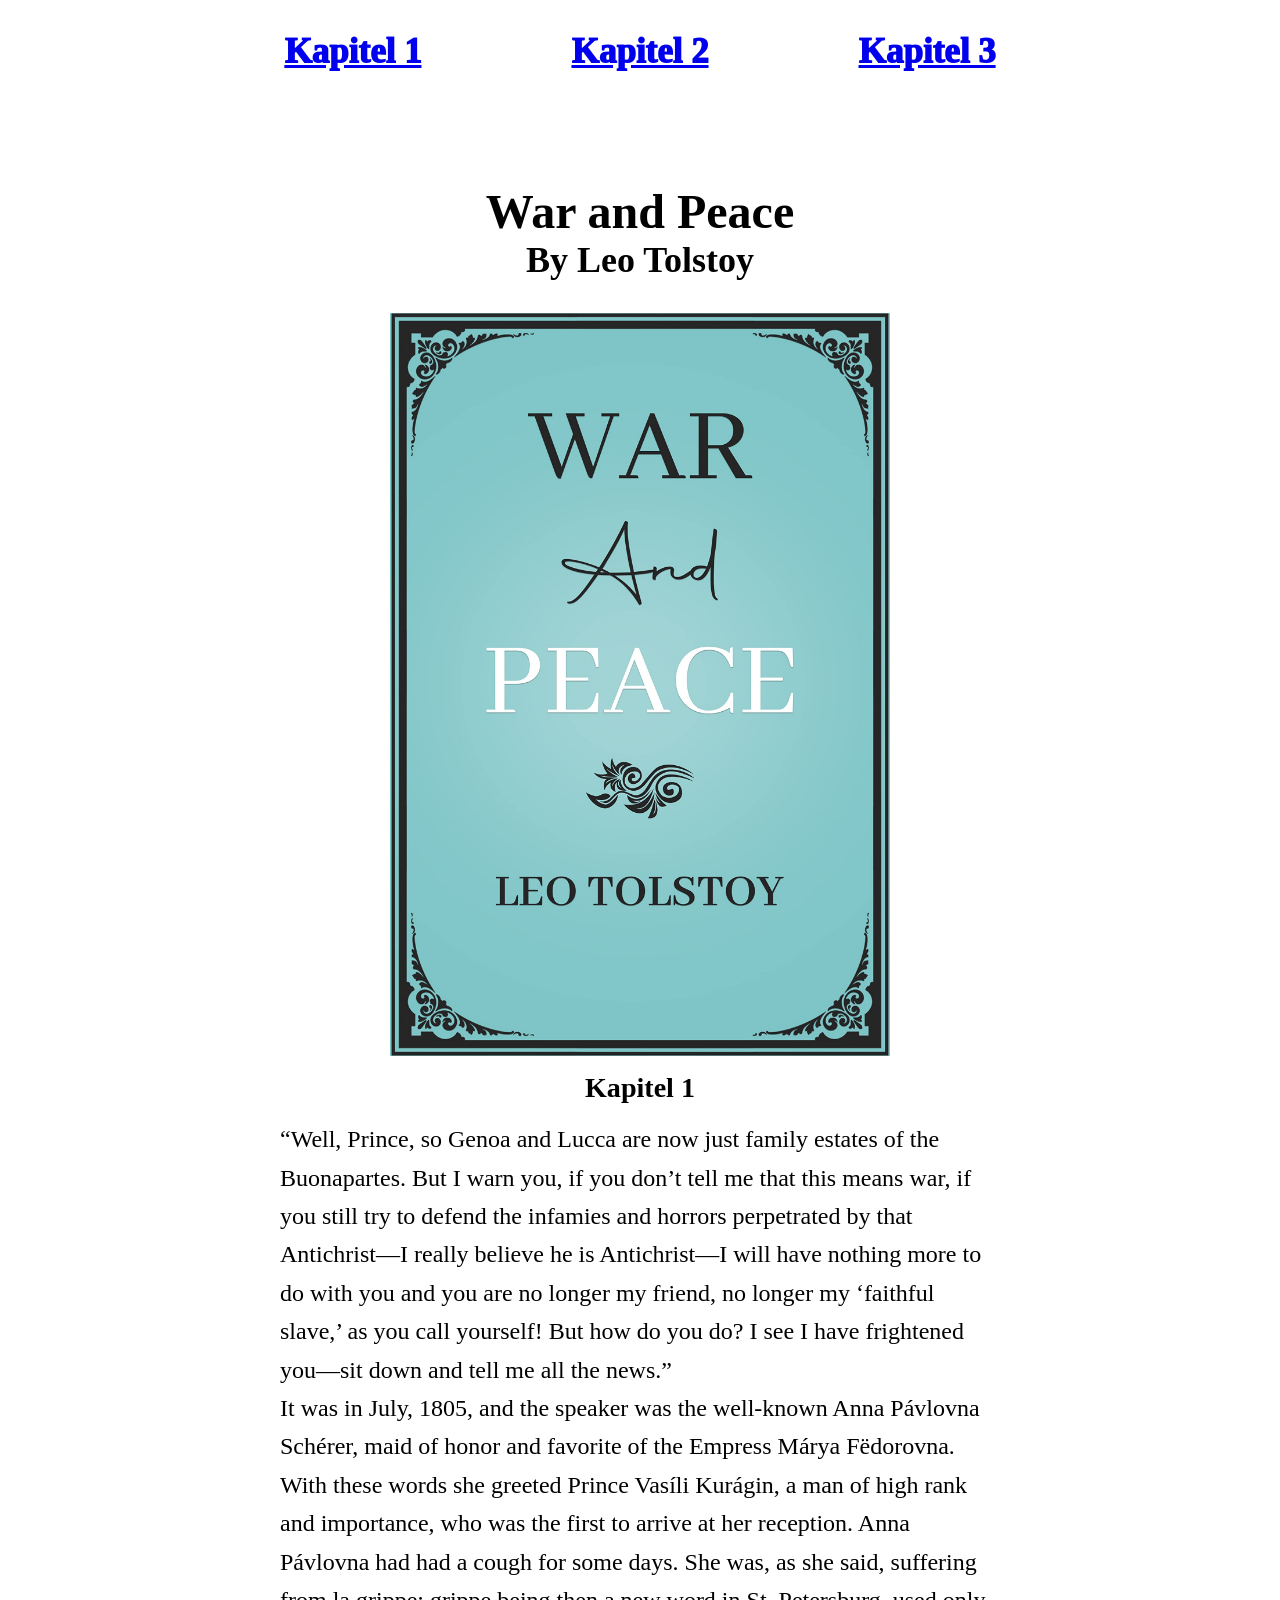
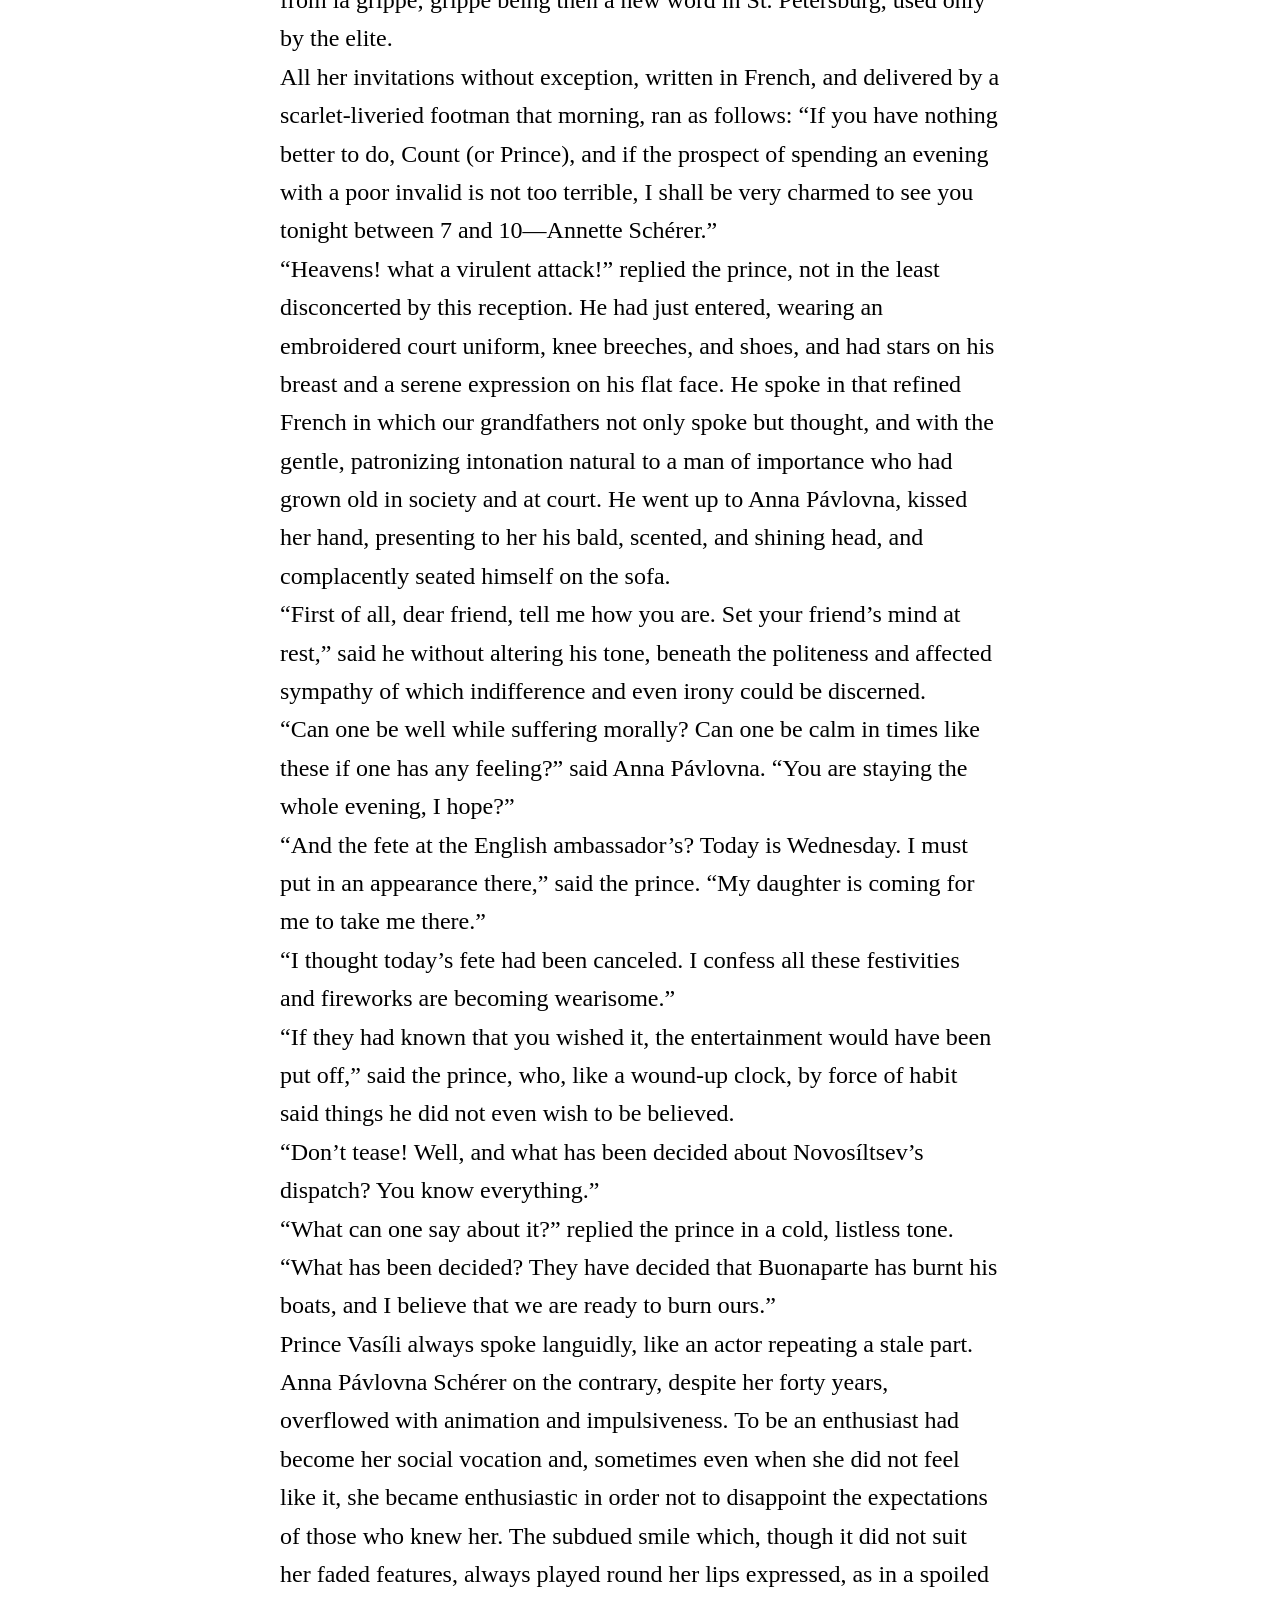
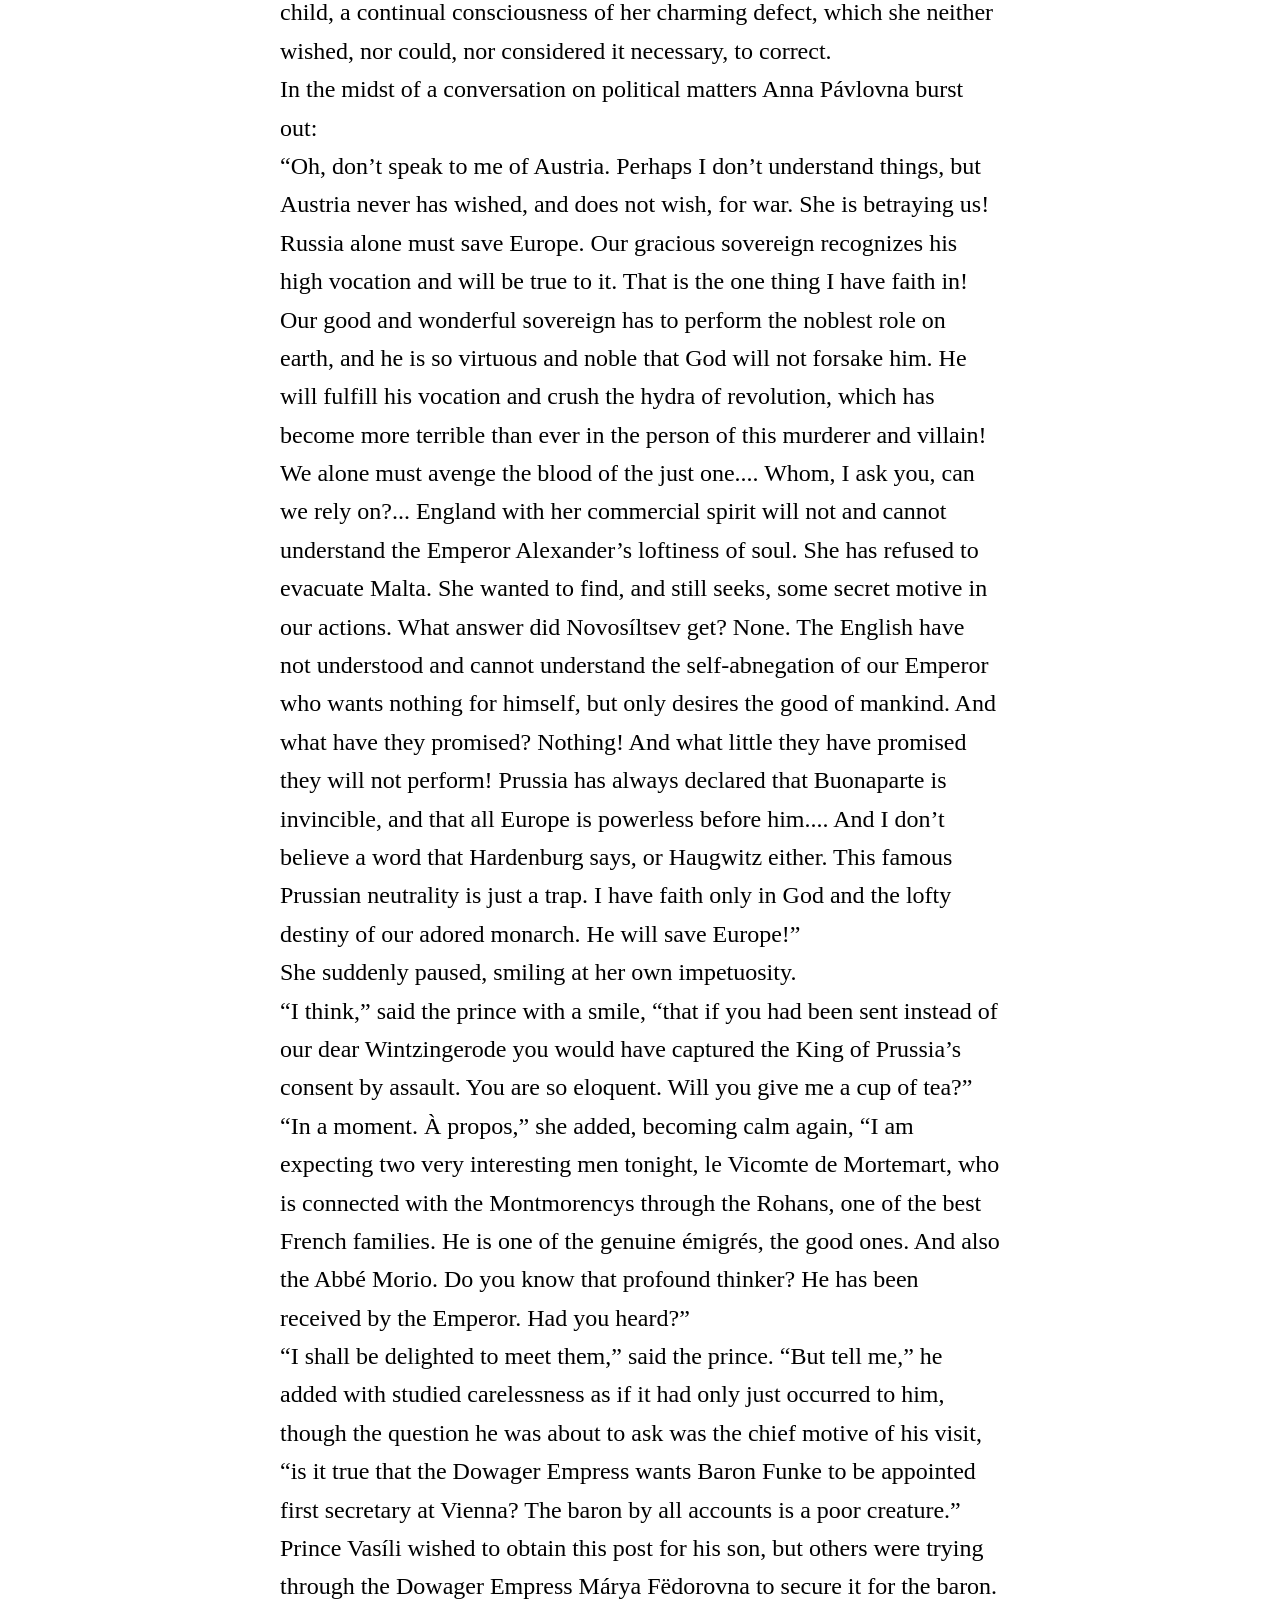
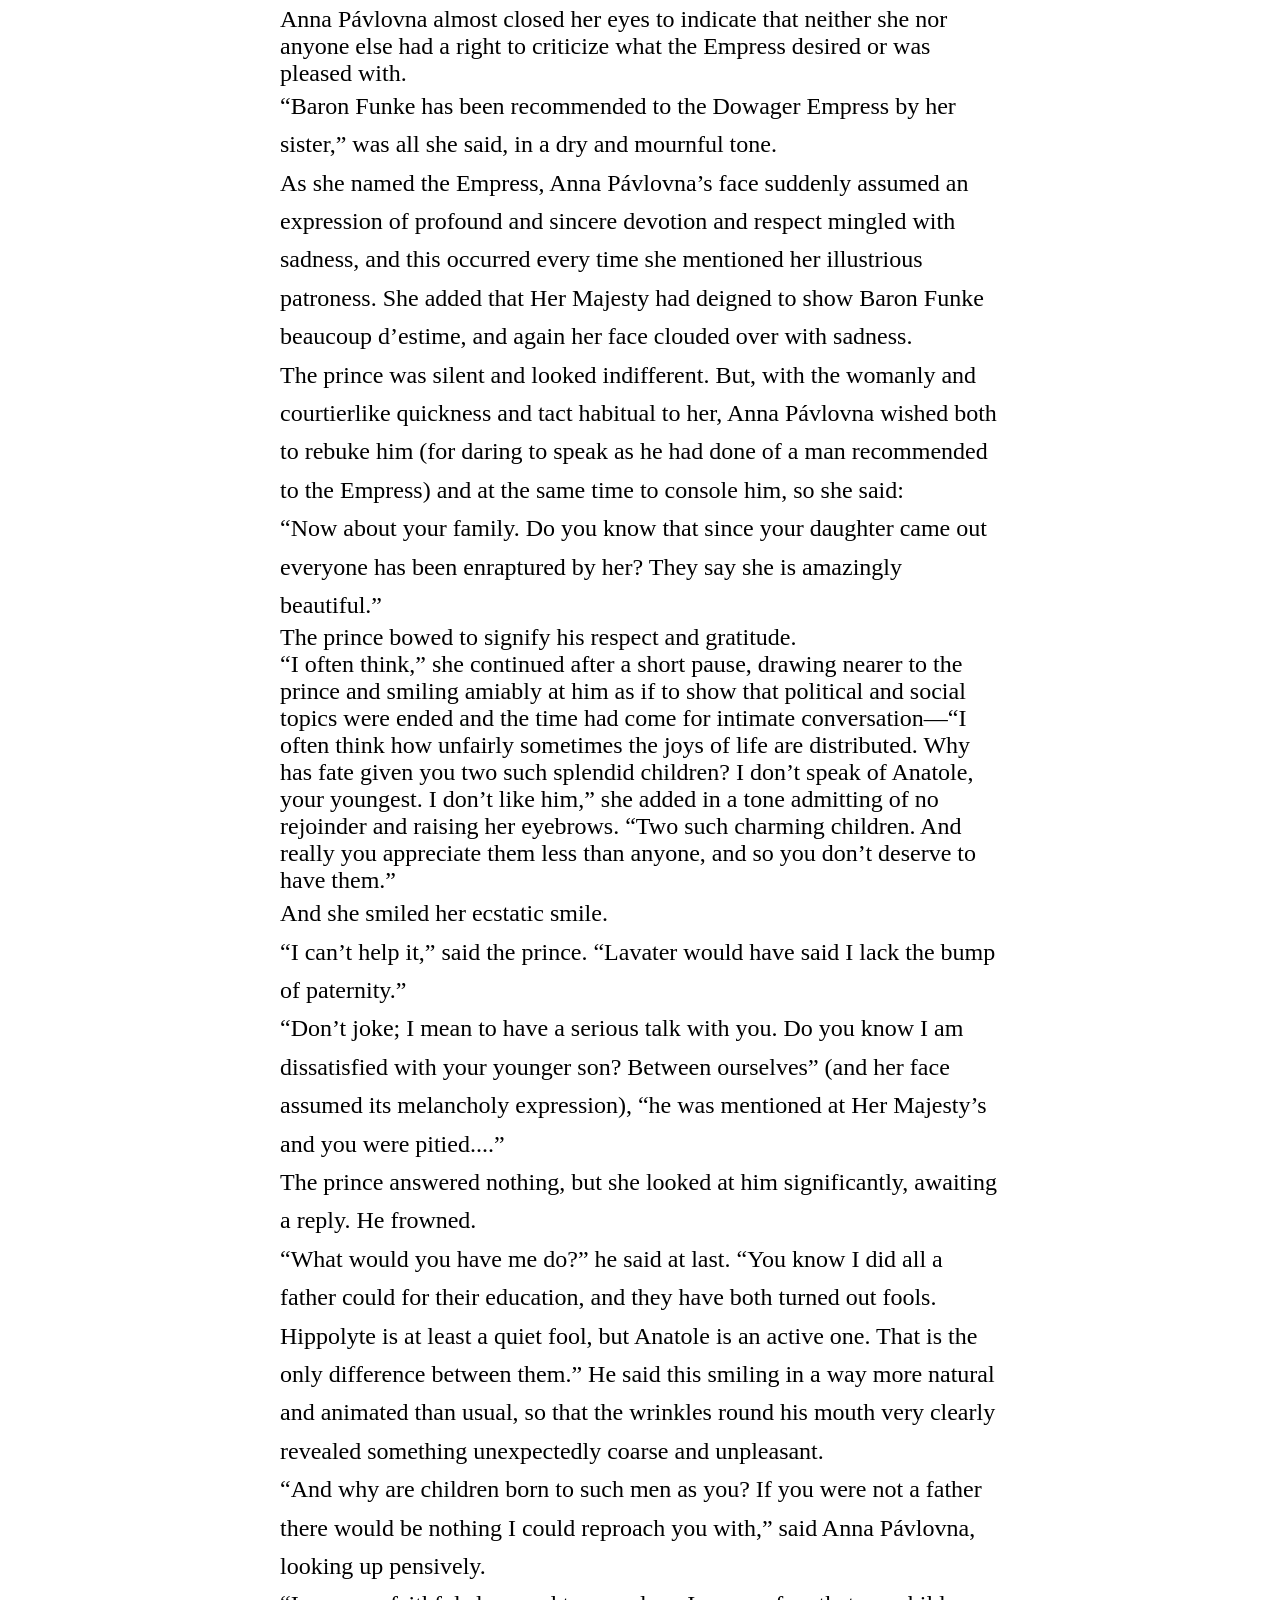
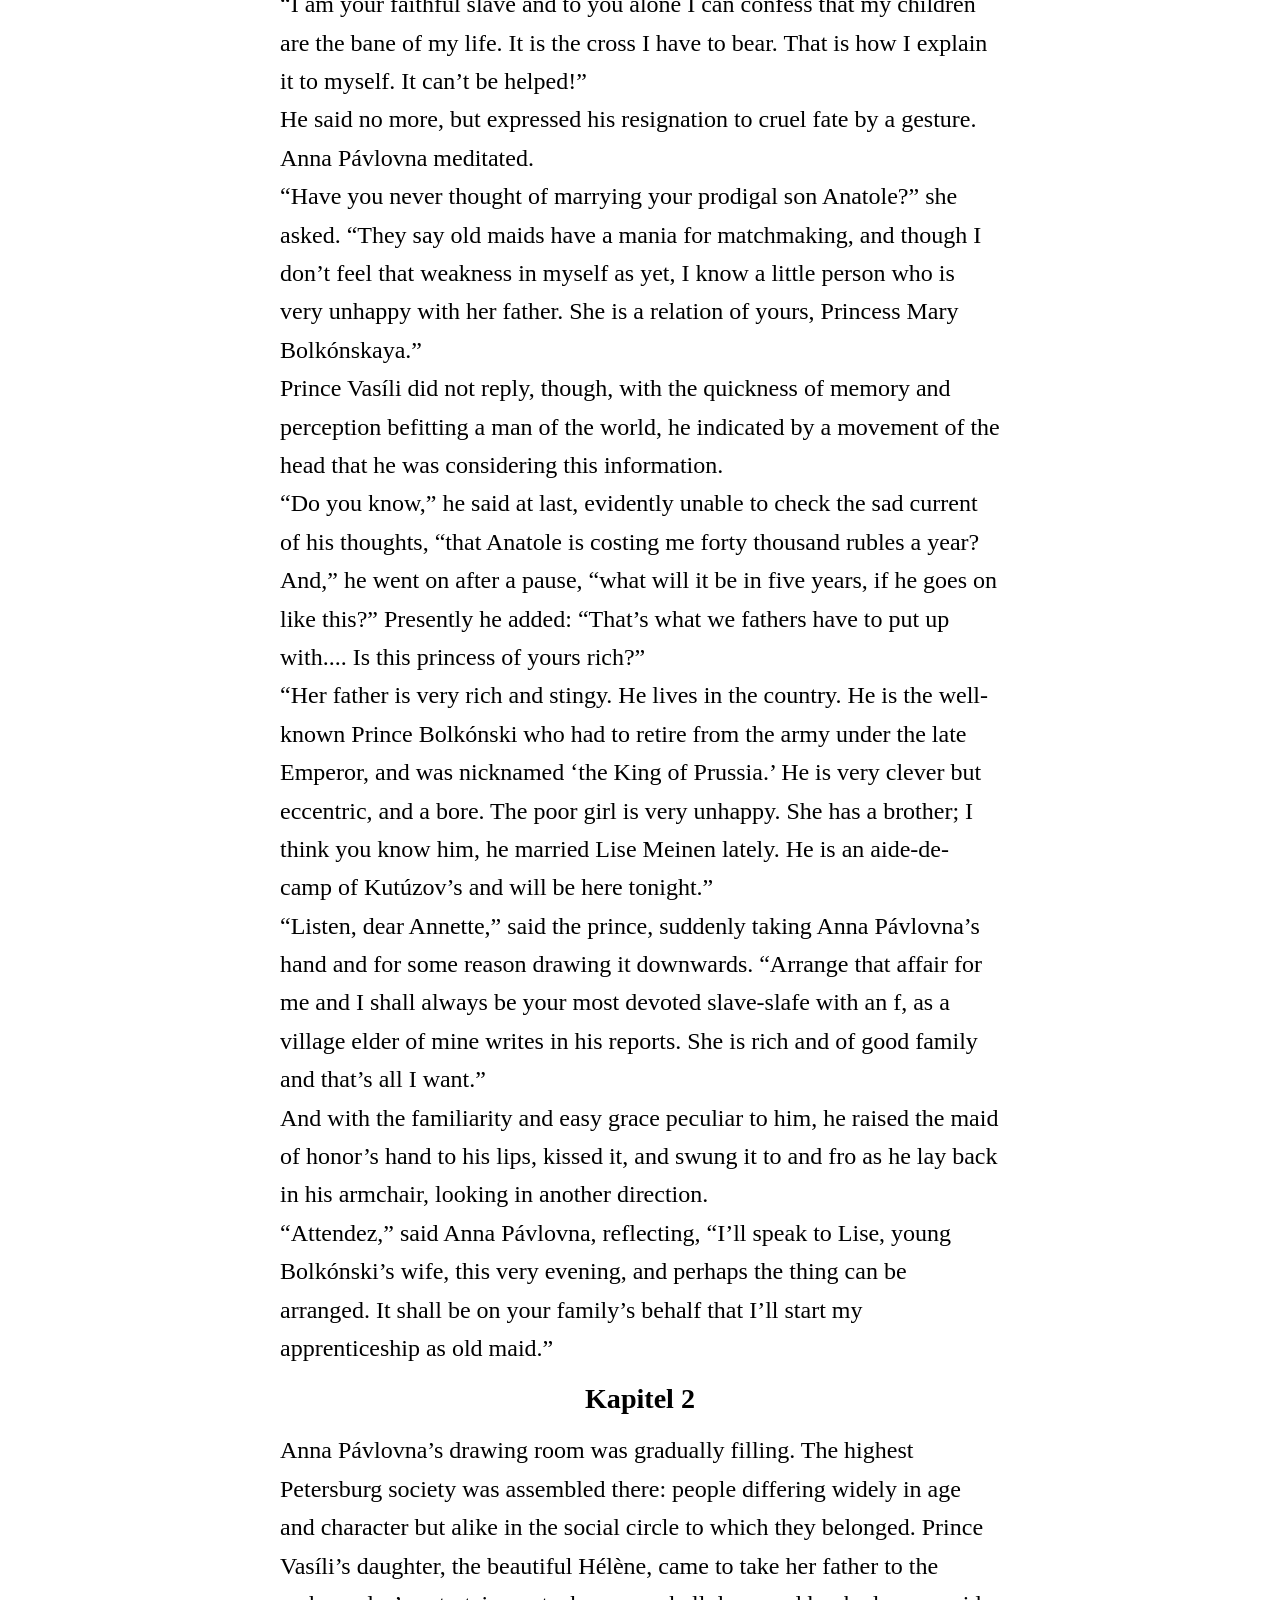
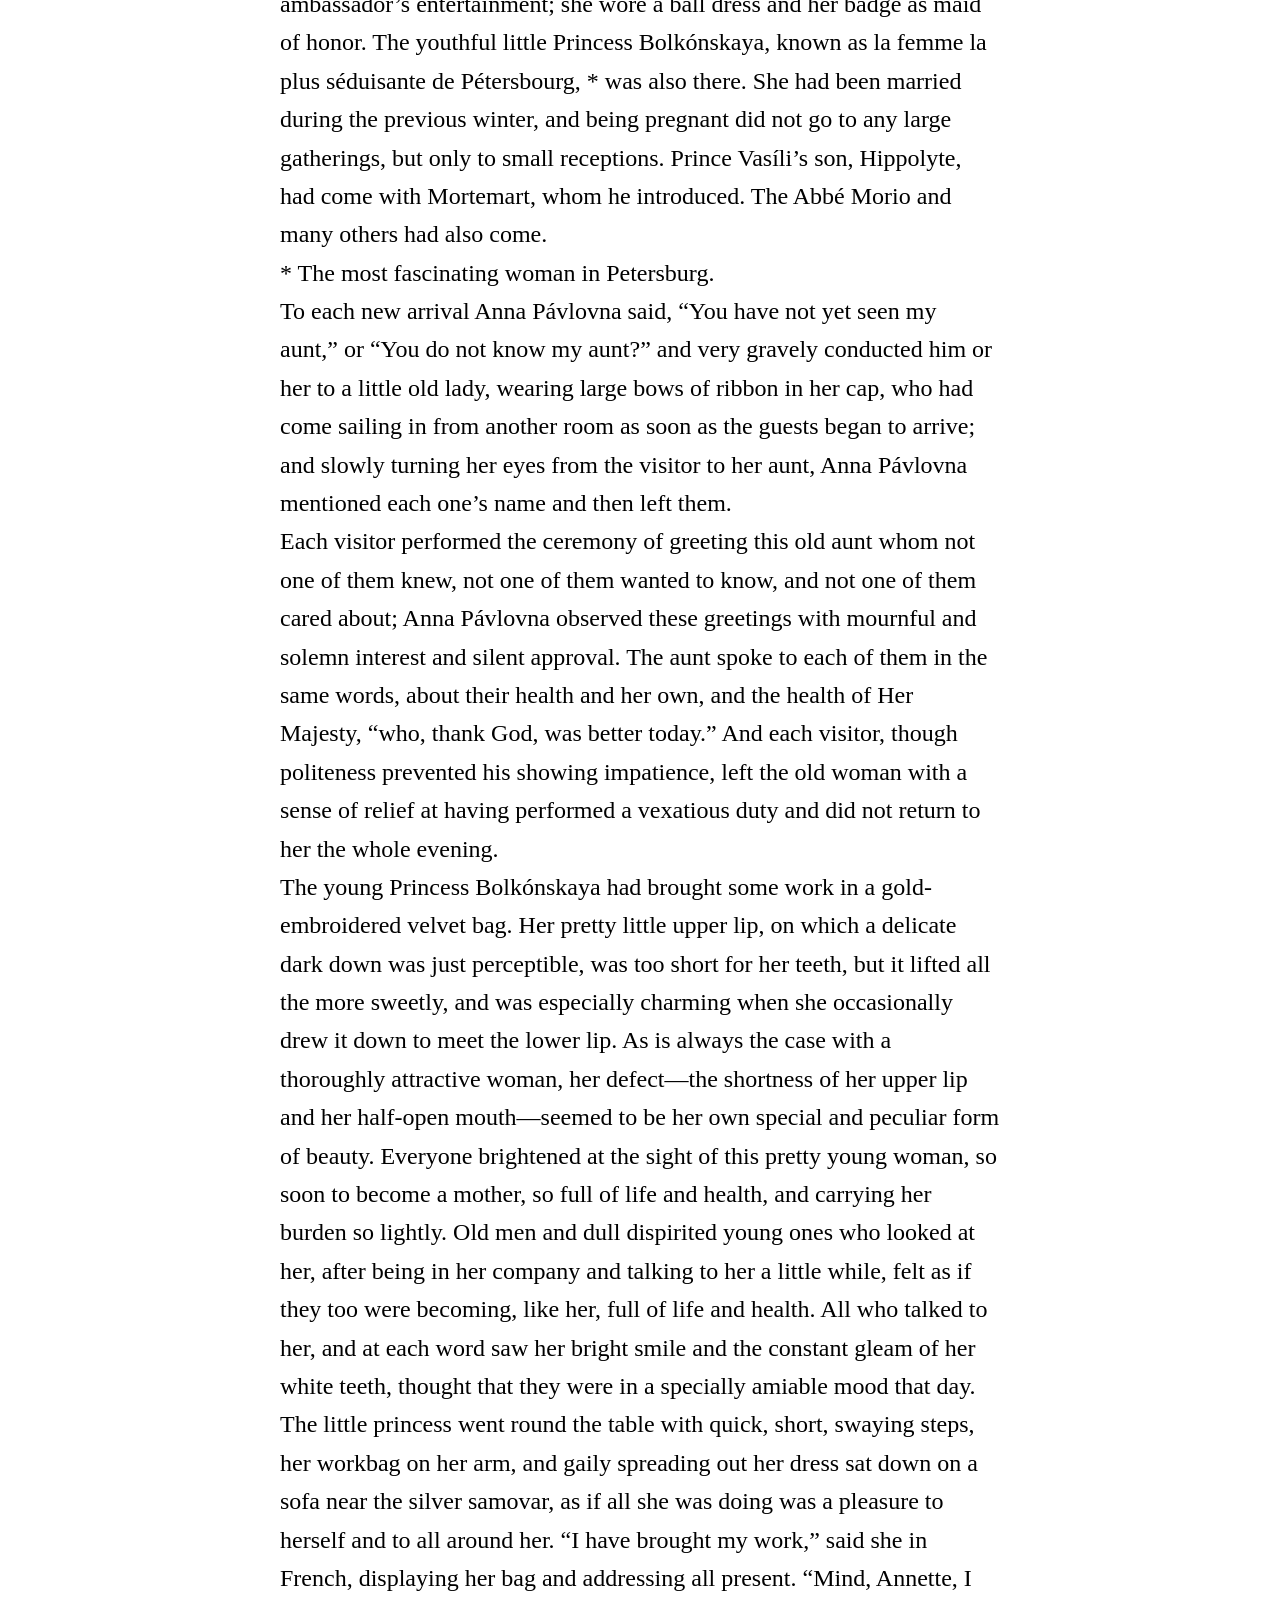
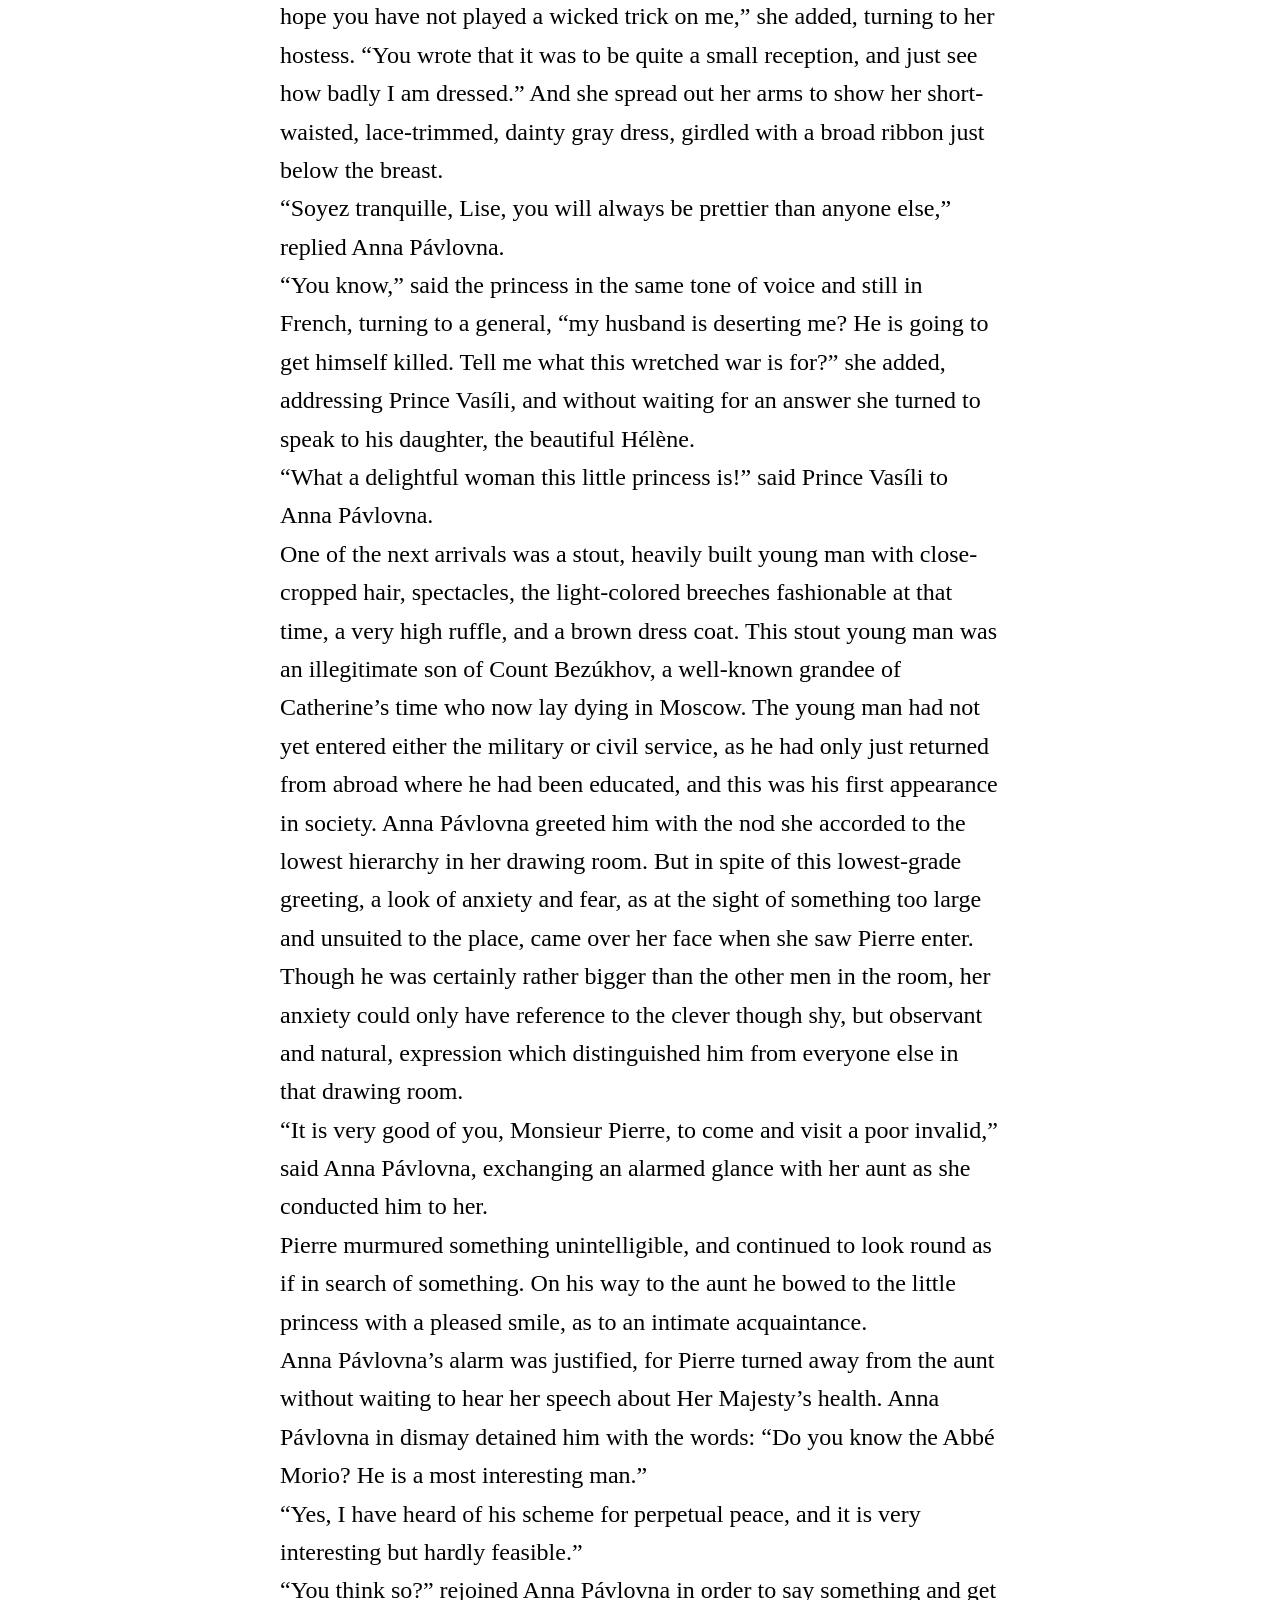
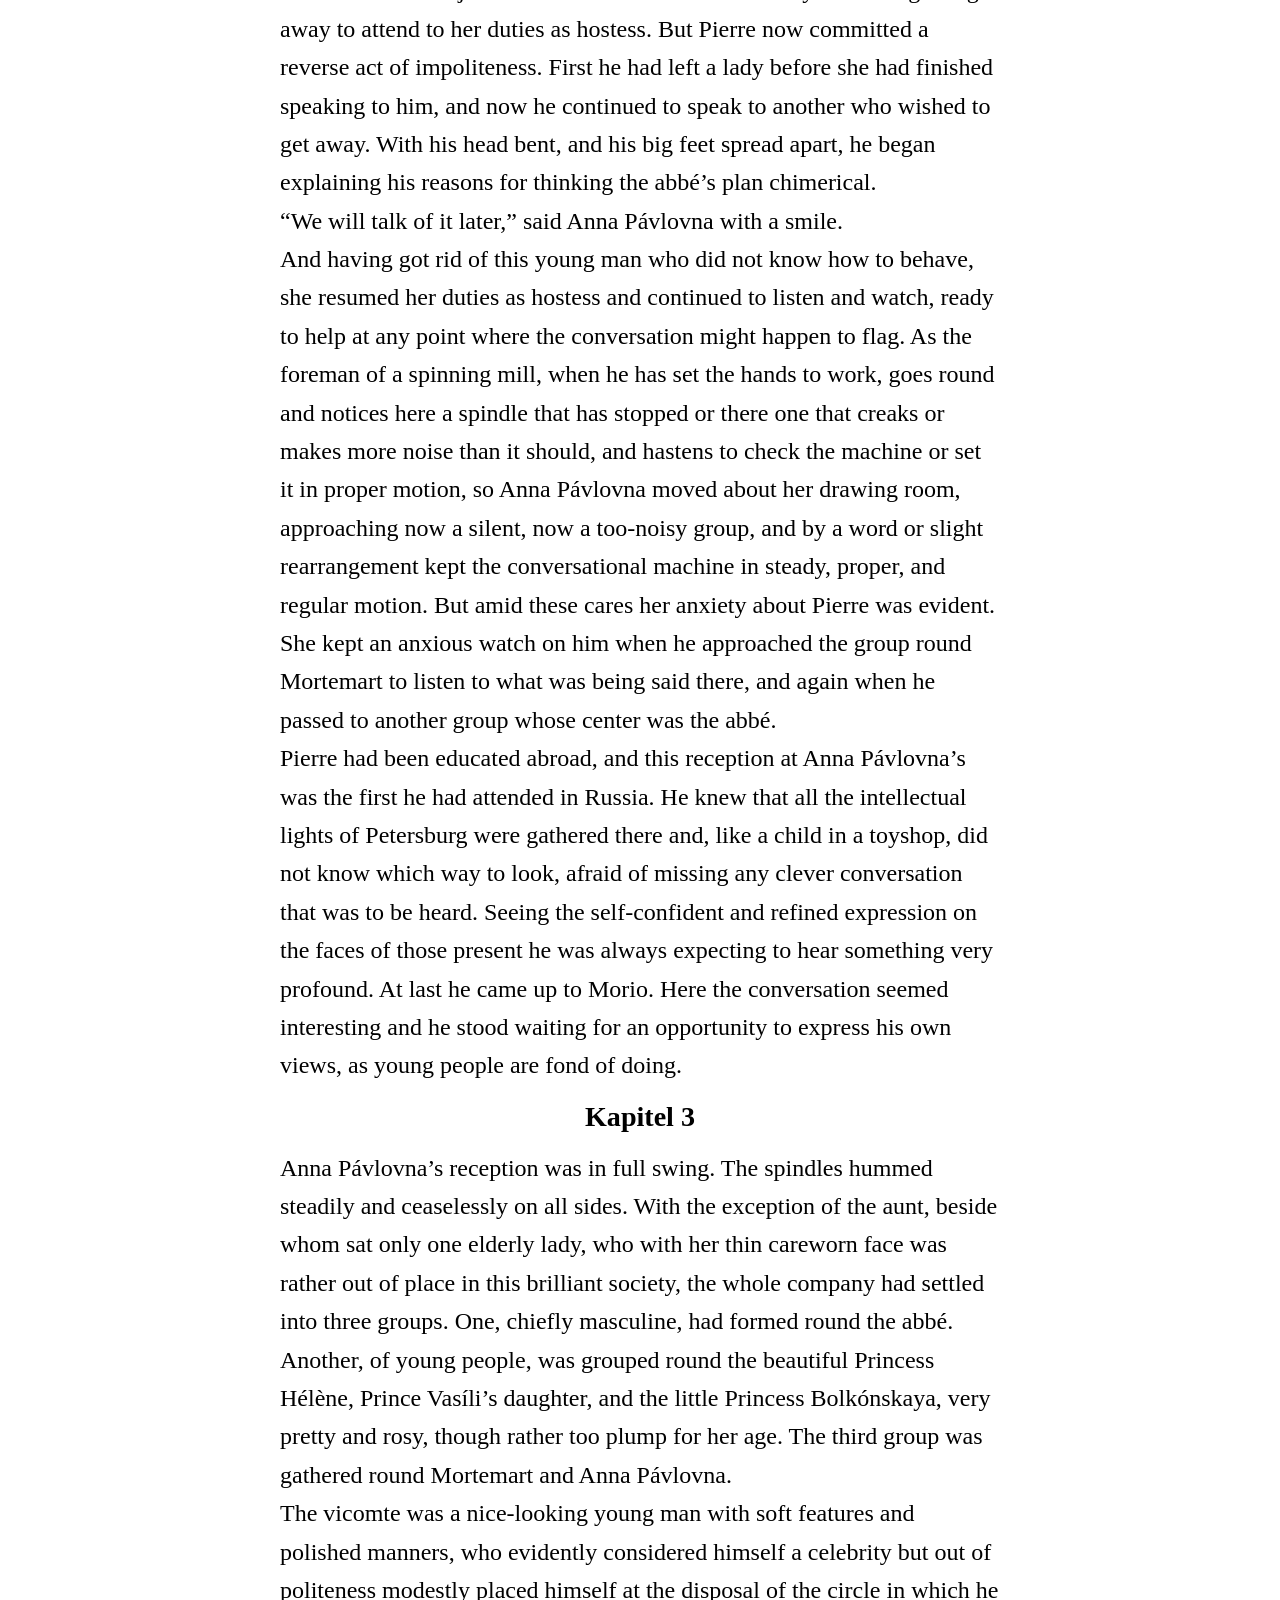
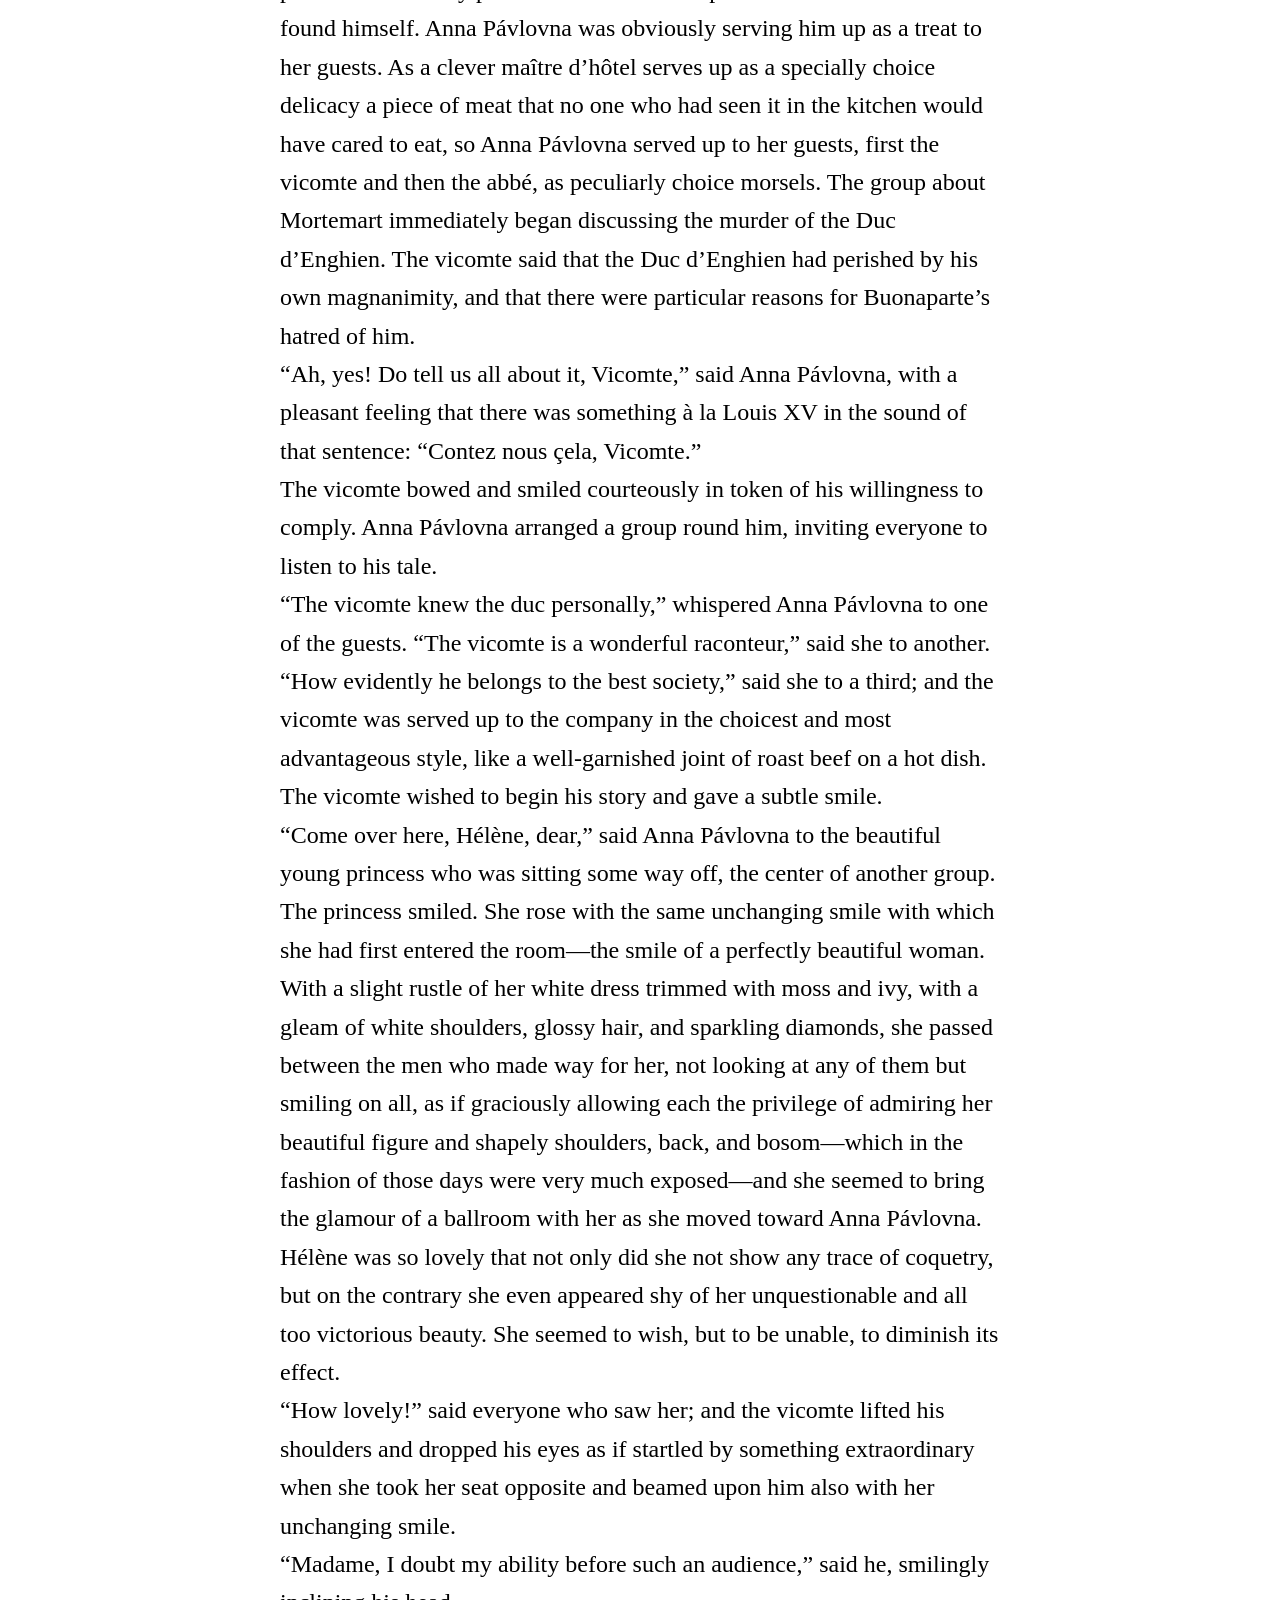
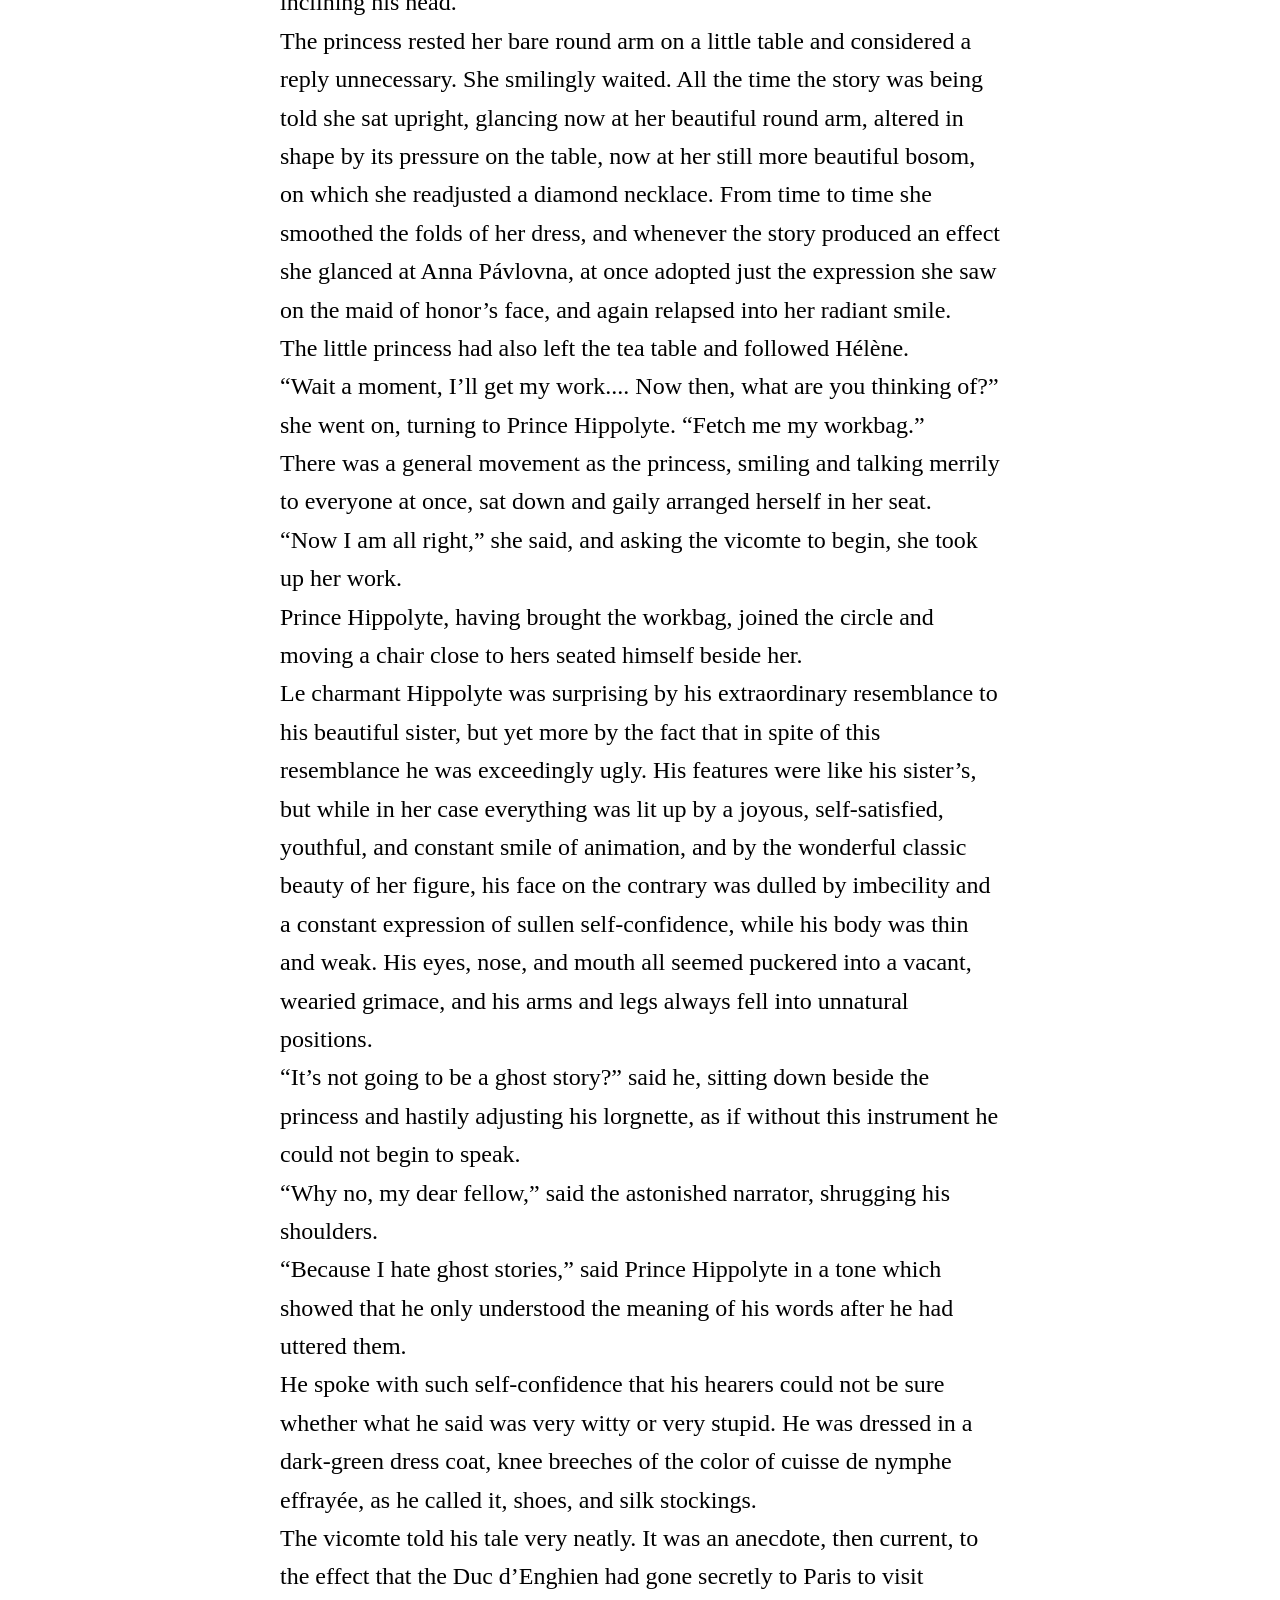
==== index.html @ 8fd57a7e "Gutenbergsiten" ====
<!DOCTYPE html>
<html lang="en">
<head>
    <meta charset="UTF-8">
    <meta name="viewport" content="width=device-width, initial-scale=1.0">
    <title>Document</title>
    <link rel="stylesheet" href="Gutenberg.css">
</head>
<body>
    <header>
        
            <ul>
                <li><a href="#kapitel1">Kapitel 1</a></li>
                <li><a href="#kapitel2">Kapitel 2</a></li>
                <li><a href="#kapitel3">Kapitel 3</a></li>
            </ul>
        
    </header>
    
    
    
    <main>
        <h1 id="top">War and Peace</h1>
        <h2>By Leo Tolstoy</h2>
        <img src="War_and_Peace.jpg" alt="book cover War and Peace" width="500">

        <h3 id="kapitel1">Kapitel 1</h3>
<p>
“Well, Prince, so Genoa and Lucca are now just family estates of the Buonapartes. But I warn you, if you don’t tell me that this means war, if you still try to defend the infamies and horrors perpetrated by that Antichrist—I really believe he is Antichrist—I will have nothing more to do with you and you are no longer my friend, no longer my ‘faithful slave,’ as you call yourself! But how do you do? I see I have frightened you—sit down and tell me all the news.”
</p>
<p>
It was in July, 1805, and the speaker was the well-known Anna Pávlovna Schérer, maid of honor and favorite of the Empress Márya Fëdorovna. With these words she greeted Prince Vasíli Kurágin, a man of high rank and importance, who was the first to arrive at her reception. Anna Pávlovna had had a cough for some days. She was, as she said, suffering from la grippe; grippe being then a new word in St. Petersburg, used only by the elite.
</p>
<p>
All her invitations without exception, written in French, and delivered by a scarlet-liveried footman that morning, ran as follows:

“If you have nothing better to do, Count (or Prince), and if the prospect of spending an evening with a poor invalid is not too terrible, I shall be very charmed to see you tonight between 7 and 10—Annette Schérer.”
</p>
<p>
“Heavens! what a virulent attack!” replied the prince, not in the least disconcerted by this reception. He had just entered, wearing an embroidered court uniform, knee breeches, and shoes, and had stars on his breast and a serene expression on his flat face. He spoke in that refined French in which our grandfathers not only spoke but thought, and with the gentle, patronizing intonation natural to a man of importance who had grown old in society and at court. He went up to Anna Pávlovna, kissed her hand, presenting to her his bald, scented, and shining head, and complacently seated himself on the sofa.
</p>
<p>
“First of all, dear friend, tell me how you are. Set your friend’s mind at rest,” said he without altering his tone, beneath the politeness and affected sympathy of which indifference and even irony could be discerned.
</p>
<p>
“Can one be well while suffering morally? Can one be calm in times like these if one has any feeling?” said Anna Pávlovna. “You are staying the whole evening, I hope?”
</p>
<p>
“And the fete at the English ambassador’s? Today is Wednesday. I must put in an appearance there,” said the prince. “My daughter is coming for me to take me there.”
</p>
<p>
“I thought today’s fete had been canceled. I confess all these festivities and fireworks are becoming wearisome.”
</p>
<p>
“If they had known that you wished it, the entertainment would have been put off,” said the prince, who, like a wound-up clock, by force of habit said things he did not even wish to be believed.
</p>
<p>
“Don’t tease! Well, and what has been decided about Novosíltsev’s dispatch? You know everything.”
</p>
<p>
“What can one say about it?” replied the prince in a cold, listless tone. “What has been decided? They have decided that Buonaparte has burnt his boats, and I believe that we are ready to burn ours.”
</p>
<p>
Prince Vasíli always spoke languidly, like an actor repeating a stale part. Anna Pávlovna Schérer on the contrary, despite her forty years, overflowed with animation and impulsiveness. To be an enthusiast had become her social vocation and, sometimes even when she did not feel like it, she became enthusiastic in order not to disappoint the expectations of those who knew her. The subdued smile which, though it did not suit her faded features, always played round her lips expressed, as in a spoiled child, a continual consciousness of her charming defect, which she neither wished, nor could, nor considered it necessary, to correct.
</p>
<p>
In the midst of a conversation on political matters Anna Pávlovna burst out:
</p>
<p>
“Oh, don’t speak to me of Austria. Perhaps I don’t understand things, but Austria never has wished, and does not wish, for war. She is betraying us! Russia alone must save Europe. Our gracious sovereign recognizes his high vocation and will be true to it. That is the one thing I have faith in! Our good and wonderful sovereign has to perform the noblest role on earth, and he is so virtuous and noble that God will not forsake him. He will fulfill his vocation and crush the hydra of revolution, which has become more terrible than ever in the person of this murderer and villain! We alone must avenge the blood of the just one.... Whom, I ask you, can we rely on?... England with her commercial spirit will not and cannot understand the Emperor Alexander’s loftiness of soul. She has refused to evacuate Malta. She wanted to find, and still seeks, some secret motive in our actions. What answer did Novosíltsev get? None. The English have not understood and cannot understand the self-abnegation of our Emperor who wants nothing for himself, but only desires the good of mankind. And what have they promised? Nothing! And what little they have promised they will not perform! Prussia has always declared that Buonaparte is invincible, and that all Europe is powerless before him.... And I don’t believe a word that Hardenburg says, or Haugwitz either. This famous Prussian neutrality is just a trap. I have faith only in God and the lofty destiny of our adored monarch. He will save Europe!”
</p>
<p>
She suddenly paused, smiling at her own impetuosity.
</p>
<p>
“I think,” said the prince with a smile, “that if you had been sent instead of our dear Wintzingerode you would have captured the King of Prussia’s consent by assault. You are so eloquent. Will you give me a cup of tea?”
</p>
<p>
“In a moment. À propos,” she added, becoming calm again, “I am expecting two very interesting men tonight, le Vicomte de Mortemart, who is connected with the Montmorencys through the Rohans, one of the best French families. He is one of the genuine émigrés, the good ones. And also the Abbé Morio. Do you know that profound thinker? He has been received by the Emperor. Had you heard?”
</p>
<p>
“I shall be delighted to meet them,” said the prince. “But tell me,” he added with studied carelessness as if it had only just occurred to him, though the question he was about to ask was the chief motive of his visit, “is it true that the Dowager Empress wants Baron Funke to be appointed first secretary at Vienna? The baron by all accounts is a poor creature.”
</p>
<p>
Prince Vasíli wished to obtain this post for his son, but others were trying through the Dowager Empress Márya Fëdorovna to secure it for the baron.
</p>
Anna Pávlovna almost closed her eyes to indicate that neither she nor anyone else had a right to criticize what the Empress desired or was pleased with.
<p>
“Baron Funke has been recommended to the Dowager Empress by her sister,” was all she said, in a dry and mournful tone.
</p>
<p>
As she named the Empress, Anna Pávlovna’s face suddenly assumed an expression of profound and sincere devotion and respect mingled with sadness, and this occurred every time she mentioned her illustrious patroness. She added that Her Majesty had deigned to show Baron Funke beaucoup d’estime, and again her face clouded over with sadness.
</p>
<p>
The prince was silent and looked indifferent. But, with the womanly and courtierlike quickness and tact habitual to her, Anna Pávlovna wished both to rebuke him (for daring to speak as he had done of a man recommended to the Empress) and at the same time to console him, so she said:
</p>
<p>
“Now about your family. Do you know that since your daughter came out everyone has been enraptured by her? They say she is amazingly beautiful.”
</p>
The prince bowed to signify his respect and gratitude.
<p>
</p>
“I often think,” she continued after a short pause, drawing nearer to the prince and smiling amiably at him as if to show that political and social topics were ended and the time had come for intimate conversation—“I often think how unfairly sometimes the joys of life are distributed. Why has fate given you two such splendid children? I don’t speak of Anatole, your youngest. I don’t like him,” she added in a tone admitting of no rejoinder and raising her eyebrows. “Two such charming children. And really you appreciate them less than anyone, and so you don’t deserve to have them.”
<p>
And she smiled her ecstatic smile.
</p>
<p> 
“I can’t help it,” said the prince. “Lavater would have said I lack the bump of paternity.”
</p>
<p>
“Don’t joke; I mean to have a serious talk with you. Do you know I am dissatisfied with your younger son? Between ourselves” (and her face assumed its melancholy expression), “he was mentioned at Her Majesty’s and you were pitied....”
</p>
<p>
The prince answered nothing, but she looked at him significantly, awaiting a reply. He frowned.
</p>
<p>
“What would you have me do?” he said at last. “You know I did all a father could for their education, and they have both turned out fools. Hippolyte is at least a quiet fool, but Anatole is an active one. That is the only difference between them.” He said this smiling in a way more natural and animated than usual, so that the wrinkles round his mouth very clearly revealed something unexpectedly coarse and unpleasant.
</p>
<p>
“And why are children born to such men as you? If you were not a father there would be nothing I could reproach you with,” said Anna Pávlovna, looking up pensively.
</p>
<p>
“I am your faithful slave and to you alone I can confess that my children are the bane of my life. It is the cross I have to bear. That is how I explain it to myself. It can’t be helped!”
</p>
<p>
He said no more, but expressed his resignation to cruel fate by a gesture. Anna Pávlovna meditated.
</p>
<p>
“Have you never thought of marrying your prodigal son Anatole?” she asked. “They say old maids have a mania for matchmaking, and though I don’t feel that weakness in myself as yet, I know a little person who is very unhappy with her father. She is a relation of yours, Princess Mary Bolkónskaya.”
</p>
<p>
Prince Vasíli did not reply, though, with the quickness of memory and perception befitting a man of the world, he indicated by a movement of the head that he was considering this information.
</p>
<p>
“Do you know,” he said at last, evidently unable to check the sad current of his thoughts, “that Anatole is costing me forty thousand rubles a year? And,” he went on after a pause, “what will it be in five years, if he goes on like this?” Presently he added: “That’s what we fathers have to put up with.... Is this princess of yours rich?”
</p>
<p>
“Her father is very rich and stingy. He lives in the country. He is the well-known Prince Bolkónski who had to retire from the army under the late Emperor, and was nicknamed ‘the King of Prussia.’ He is very clever but eccentric, and a bore. The poor girl is very unhappy. She has a brother; I think you know him, he married Lise Meinen lately. He is an aide-de-camp of Kutúzov’s and will be here tonight.”
</p>
<p>
“Listen, dear Annette,” said the prince, suddenly taking Anna Pávlovna’s hand and for some reason drawing it downwards. “Arrange that affair for me and I shall always be your most devoted slave-slafe with an f, as a village elder of mine writes in his reports. She is rich and of good family and that’s all I want.”
</p>
<p>
And with the familiarity and easy grace peculiar to him, he raised the maid of honor’s hand to his lips, kissed it, and swung it to and fro as he lay back in his armchair, looking in another direction.
</p>
<p>
“Attendez,” said Anna Pávlovna, reflecting, “I’ll speak to Lise, young Bolkónski’s wife, this very evening, and perhaps the thing can be arranged. It shall be on your family’s behalf that I’ll start my apprenticeship as old maid.”
</p>

<h3 id="kapitel2">Kapitel 2</h3> 
<p>
    Anna Pávlovna’s drawing room was gradually filling. The highest Petersburg society was assembled there: people differing widely in age and character but alike in the social circle to which they belonged. Prince Vasíli’s daughter, the beautiful Hélène, came to take her father to the ambassador’s entertainment; she wore a ball dress and her badge as maid of honor. The youthful little Princess Bolkónskaya, known as la femme la plus séduisante de Pétersbourg, * was also there. She had been married during the previous winter, and being pregnant did not go to any large gatherings, but only to small receptions. Prince Vasíli’s son, Hippolyte, had come with Mortemart, whom he introduced. The Abbé Morio and many others had also come.
</p>
<p>
* The most fascinating woman in Petersburg.
</p>
<p>
To each new arrival Anna Pávlovna said, “You have not yet seen my aunt,” or “You do not know my aunt?” and very gravely conducted him or her to a little old lady, wearing large bows of ribbon in her cap, who had come sailing in from another room as soon as the guests began to arrive; and slowly turning her eyes from the visitor to her aunt, Anna Pávlovna mentioned each one’s name and then left them.
</p>
<p>
Each visitor performed the ceremony of greeting this old aunt whom not one of them knew, not one of them wanted to know, and not one of them cared about; Anna Pávlovna observed these greetings with mournful and solemn interest and silent approval. The aunt spoke to each of them in the same words, about their health and her own, and the health of Her Majesty, “who, thank God, was better today.” And each visitor, though politeness prevented his showing impatience, left the old woman with a sense of relief at having performed a vexatious duty and did not return to her the whole evening.
</p>
<p>
The young Princess Bolkónskaya had brought some work in a gold-embroidered velvet bag. Her pretty little upper lip, on which a delicate dark down was just perceptible, was too short for her teeth, but it lifted all the more sweetly, and was especially charming when she occasionally drew it down to meet the lower lip. As is always the case with a thoroughly attractive woman, her defect—the shortness of her upper lip and her half-open mouth—seemed to be her own special and peculiar form of beauty. Everyone brightened at the sight of this pretty young woman, so soon to become a mother, so full of life and health, and carrying her burden so lightly. Old men and dull dispirited young ones who looked at her, after being in her company and talking to her a little while, felt as if they too were becoming, like her, full of life and health. All who talked to her, and at each word saw her bright smile and the constant gleam of her white teeth, thought that they were in a specially amiable mood that day.
</p>
<p>
The little princess went round the table with quick, short, swaying steps, her workbag on her arm, and gaily spreading out her dress sat down on a sofa near the silver samovar, as if all she was doing was a pleasure to herself and to all around her. “I have brought my work,” said she in French, displaying her bag and addressing all present. “Mind, Annette, I hope you have not played a wicked trick on me,” she added, turning to her hostess. “You wrote that it was to be quite a small reception, and just see how badly I am dressed.” And she spread out her arms to show her short-waisted, lace-trimmed, dainty gray dress, girdled with a broad ribbon just below the breast.
</p>
<p>
“Soyez tranquille, Lise, you will always be prettier than anyone else,” replied Anna Pávlovna.
</p>
<p>
“You know,” said the princess in the same tone of voice and still in French, turning to a general, “my husband is deserting me? He is going to get himself killed. Tell me what this wretched war is for?” she added, addressing Prince Vasíli, and without waiting for an answer she turned to speak to his daughter, the beautiful Hélène.
</p>
<p>
“What a delightful woman this little princess is!” said Prince Vasíli to Anna Pávlovna.
</p>
<p>
One of the next arrivals was a stout, heavily built young man with close-cropped hair, spectacles, the light-colored breeches fashionable at that time, a very high ruffle, and a brown dress coat. This stout young man was an illegitimate son of Count Bezúkhov, a well-known grandee of Catherine’s time who now lay dying in Moscow. The young man had not yet entered either the military or civil service, as he had only just returned from abroad where he had been educated, and this was his first appearance in society. Anna Pávlovna greeted him with the nod she accorded to the lowest hierarchy in her drawing room. But in spite of this lowest-grade greeting, a look of anxiety and fear, as at the sight of something too large and unsuited to the place, came over her face when she saw Pierre enter. Though he was certainly rather bigger than the other men in the room, her anxiety could only have reference to the clever though shy, but observant and natural, expression which distinguished him from everyone else in that drawing room.
</p>
<p>
“It is very good of you, Monsieur Pierre, to come and visit a poor invalid,” said Anna Pávlovna, exchanging an alarmed glance with her aunt as she conducted him to her.
</p>
<p>
Pierre murmured something unintelligible, and continued to look round as if in search of something. On his way to the aunt he bowed to the little princess with a pleased smile, as to an intimate acquaintance.
</p>
<p>
Anna Pávlovna’s alarm was justified, for Pierre turned away from the aunt without waiting to hear her speech about Her Majesty’s health. Anna Pávlovna in dismay detained him with the words: “Do you know the Abbé Morio? He is a most interesting man.”
</p>
<p>
“Yes, I have heard of his scheme for perpetual peace, and it is very interesting but hardly feasible.”
</p>
<p>
“You think so?” rejoined Anna Pávlovna in order to say something and get away to attend to her duties as hostess. But Pierre now committed a reverse act of impoliteness. First he had left a lady before she had finished speaking to him, and now he continued to speak to another who wished to get away. With his head bent, and his big feet spread apart, he began explaining his reasons for thinking the abbé’s plan chimerical.
</p>
<p>
“We will talk of it later,” said Anna Pávlovna with a smile.
</p>
<p>
And having got rid of this young man who did not know how to behave, she resumed her duties as hostess and continued to listen and watch, ready to help at any point where the conversation might happen to flag. As the foreman of a spinning mill, when he has set the hands to work, goes round and notices here a spindle that has stopped or there one that creaks or makes more noise than it should, and hastens to check the machine or set it in proper motion, so Anna Pávlovna moved about her drawing room, approaching now a silent, now a too-noisy group, and by a word or slight rearrangement kept the conversational machine in steady, proper, and regular motion. But amid these cares her anxiety about Pierre was evident. She kept an anxious watch on him when he approached the group round Mortemart to listen to what was being said there, and again when he passed to another group whose center was the abbé.
</p>
<p>
Pierre had been educated abroad, and this reception at Anna Pávlovna’s was the first he had attended in Russia. He knew that all the intellectual lights of Petersburg were gathered there and, like a child in a toyshop, did not know which way to look, afraid of missing any clever conversation that was to be heard. Seeing the self-confident and refined expression on the faces of those present he was always expecting to hear something very profound. At last he came up to Morio. Here the conversation seemed interesting and he stood waiting for an opportunity to express his own views, as young people are fond of doing.
</p>
<h3 id="kapitel3">Kapitel 3</h3>
<p>
    Anna Pávlovna’s reception was in full swing. The spindles hummed steadily and ceaselessly on all sides. With the exception of the aunt, beside whom sat only one elderly lady, who with her thin careworn face was rather out of place in this brilliant society, the whole company had settled into three groups. One, chiefly masculine, had formed round the abbé. Another, of young people, was grouped round the beautiful Princess Hélène, Prince Vasíli’s daughter, and the little Princess Bolkónskaya, very pretty and rosy, though rather too plump for her age. The third group was gathered round Mortemart and Anna Pávlovna.
</p>
<p>
The vicomte was a nice-looking young man with soft features and polished manners, who evidently considered himself a celebrity but out of politeness modestly placed himself at the disposal of the circle in which he found himself. Anna Pávlovna was obviously serving him up as a treat to her guests. As a clever maître d’hôtel serves up as a specially choice delicacy a piece of meat that no one who had seen it in the kitchen would have cared to eat, so Anna Pávlovna served up to her guests, first the vicomte and then the abbé, as peculiarly choice morsels. The group about Mortemart immediately began discussing the murder of the Duc d’Enghien. The vicomte said that the Duc d’Enghien had perished by his own magnanimity, and that there were particular reasons for Buonaparte’s hatred of him.
</p>
<p>
“Ah, yes! Do tell us all about it, Vicomte,” said Anna Pávlovna, with a pleasant feeling that there was something à la Louis XV in the sound of that sentence: “Contez nous çela, Vicomte.”
</p>
<p>
The vicomte bowed and smiled courteously in token of his willingness to comply. Anna Pávlovna arranged a group round him, inviting everyone to listen to his tale.
</p>
<p>
“The vicomte knew the duc personally,” whispered Anna Pávlovna to one of the guests. “The vicomte is a wonderful raconteur,” said she to another. “How evidently he belongs to the best society,” said she to a third; and the vicomte was served up to the company in the choicest and most advantageous style, like a well-garnished joint of roast beef on a hot dish.
</p>
<p>
The vicomte wished to begin his story and gave a subtle smile.
</p>
<p>
“Come over here, Hélène, dear,” said Anna Pávlovna to the beautiful young princess who was sitting some way off, the center of another group.
</p>
<p>
The princess smiled. She rose with the same unchanging smile with which she had first entered the room—the smile of a perfectly beautiful woman. With a slight rustle of her white dress trimmed with moss and ivy, with a gleam of white shoulders, glossy hair, and sparkling diamonds, she passed between the men who made way for her, not looking at any of them but smiling on all, as if graciously allowing each the privilege of admiring her beautiful figure and shapely shoulders, back, and bosom—which in the fashion of those days were very much exposed—and she seemed to bring the glamour of a ballroom with her as she moved toward Anna Pávlovna. Hélène was so lovely that not only did she not show any trace of coquetry, but on the contrary she even appeared shy of her unquestionable and all too victorious beauty. She seemed to wish, but to be unable, to diminish its effect.
</p>
<p>
“How lovely!” said everyone who saw her; and the vicomte lifted his shoulders and dropped his eyes as if startled by something extraordinary when she took her seat opposite and beamed upon him also with her unchanging smile.
</p>
<p>
“Madame, I doubt my ability before such an audience,” said he, smilingly inclining his head.
</p>
<p>
The princess rested her bare round arm on a little table and considered a reply unnecessary. She smilingly waited. All the time the story was being told she sat upright, glancing now at her beautiful round arm, altered in shape by its pressure on the table, now at her still more beautiful bosom, on which she readjusted a diamond necklace. From time to time she smoothed the folds of her dress, and whenever the story produced an effect she glanced at Anna Pávlovna, at once adopted just the expression she saw on the maid of honor’s face, and again relapsed into her radiant smile.
</p>
<p>
The little princess had also left the tea table and followed Hélène.
</p>
<p>
“Wait a moment, I’ll get my work.... Now then, what are you thinking of?” she went on, turning to Prince Hippolyte. “Fetch me my workbag.”
</p>
<p>
There was a general movement as the princess, smiling and talking merrily to everyone at once, sat down and gaily arranged herself in her seat.
</p>
<p>
“Now I am all right,” she said, and asking the vicomte to begin, she took up her work.
</p>
<p>
Prince Hippolyte, having brought the workbag, joined the circle and moving a chair close to hers seated himself beside her.
</p>
<p>
Le charmant Hippolyte was surprising by his extraordinary resemblance to his beautiful sister, but yet more by the fact that in spite of this resemblance he was exceedingly ugly. His features were like his sister’s, but while in her case everything was lit up by a joyous, self-satisfied, youthful, and constant smile of animation, and by the wonderful classic beauty of her figure, his face on the contrary was dulled by imbecility and a constant expression of sullen self-confidence, while his body was thin and weak. His eyes, nose, and mouth all seemed puckered into a vacant, wearied grimace, and his arms and legs always fell into unnatural positions.
</p>
<p>
“It’s not going to be a ghost story?” said he, sitting down beside the princess and hastily adjusting his lorgnette, as if without this instrument he could not begin to speak.
</p>
<p>
“Why no, my dear fellow,” said the astonished narrator, shrugging his shoulders.
</p>
<p>
“Because I hate ghost stories,” said Prince Hippolyte in a tone which showed that he only understood the meaning of his words after he had uttered them.
</p>
<p>
He spoke with such self-confidence that his hearers could not be sure whether what he said was very witty or very stupid. He was dressed in a dark-green dress coat, knee breeches of the color of cuisse de nymphe effrayée, as he called it, shoes, and silk stockings.
</p>
<p>
The vicomte told his tale very neatly. It was an anecdote, then current, to the effect that the Duc d’Enghien had gone secretly to Paris to visit Mademoiselle George; that at her house he came upon Bonaparte, who also enjoyed the famous actress’ favors, and that in his presence Napoleon happened to fall into one of the fainting fits to which he was subject, and was thus at the duc’s mercy. The latter spared him, and this magnanimity Bonaparte subsequently repaid by death.
</p>
<p>
The story was very pretty and interesting, especially at the point where the rivals suddenly recognized one another; and the ladies looked agitated.
</p>
<p>
“Charming!” said Anna Pávlovna with an inquiring glance at the little princess.
</p>
<p>
“Charming!” whispered the little princess, sticking the needle into her work as if to testify that the interest and fascination of the story prevented her from going on with it.
</p>
<p>
The vicomte appreciated this silent praise and smiling gratefully prepared to continue, but just then Anna Pávlovna, who had kept a watchful eye on the young man who so alarmed her, noticed that he was talking too loudly and vehemently with the abbé, so she hurried to the rescue. Pierre had managed to start a conversation with the abbé about the balance of power, and the latter, evidently interested by the young man’s simple-minded eagerness, was explaining his pet theory. Both were talking and listening too eagerly and too naturally, which was why Anna Pávlovna disapproved.
</p>
<p>
“The means are ... the balance of power in Europe and the rights of the people,” the abbé was saying. “It is only necessary for one powerful nation like Russia—barbaric as she is said to be—to place herself disinterestedly at the head of an alliance having for its object the maintenance of the balance of power of Europe, and it would save the world!”
</p>
<p>
“But how are you to get that balance?” Pierre was beginning.
</p>
<p>
At that moment Anna Pávlovna came up and, looking severely at Pierre, asked the Italian how he stood Russian climate. The Italian’s face instantly changed and assumed an offensively affected, sugary expression, evidently habitual to him when conversing with women.
</p>
<p>
“I am so enchanted by the brilliancy of the wit and culture of the society, more especially of the feminine society, in which I have had the honor of being received, that I have not yet had time to think of the climate,” said he.
</p>
<p>
Not letting the abbé and Pierre escape, Anna Pávlovna, the more conveniently to keep them under observation, brought them into the larger circle.
</p>
    </main>

    <footer>

    <h3>
        <a class="back-to-top" href="Gutenberg_projektet.html">Till toppen</a>
        </h3>
    
<h3>
    Detta är ett Skolprojekt</h3>
    <h3><a href="Om_Gutenberg.html">Om</a></h3>
    </footer>

</body>
</html>
---- Gutenberg.css ----
body {
    
    margin: 0;
    padding: 1rem;
    font-size: 1.5rem;
    font-family: Georgia, serif;
}
*{
    margin:0;
}
header{
    background-color: rgb(255, 255, 255);
    margin: 0;
    padding: 1rem;
    position: sticky;
    top: 0;

}
.topbar-nav>ul{
    display: flex;
    gap: 40px;
    padding: 20px;
}
main{
    padding: 6rem;
    margin: auto;
    margin-left: auto;
    margin-right: auto;
    max-width: 60ch;

}
.topbar-nav{
    margin: 20px;
    padding: 1rem;
}
nav, h1, h2, h3 {
    text-align:center;
    font-family: Georgia, serif;
}
img {
    display:block;
    margin-left: auto;
    margin-right: auto;
}
ul{
    list-style: none;
    padding:0;
}
p{
    line-height: 2.4rem;
}
footer {
    font-family: system-ui, sans-serif;
    
}

.back-to-top {
    display: block;
    font-size: 2rem;
}
h3 {
    margin-top: 1rem;
    margin-bottom: 1rem;
}
ul{
    display: flex;
    gap: 150px;
    justify-content: center;
    font-size: 35px;
    font-weight: 1000;
}
#kapitel1, #kapitel2, #kapitel3 {
    scroll-margin-top: 80px;
}
h2 {
    margin-bottom: 2rem;
}
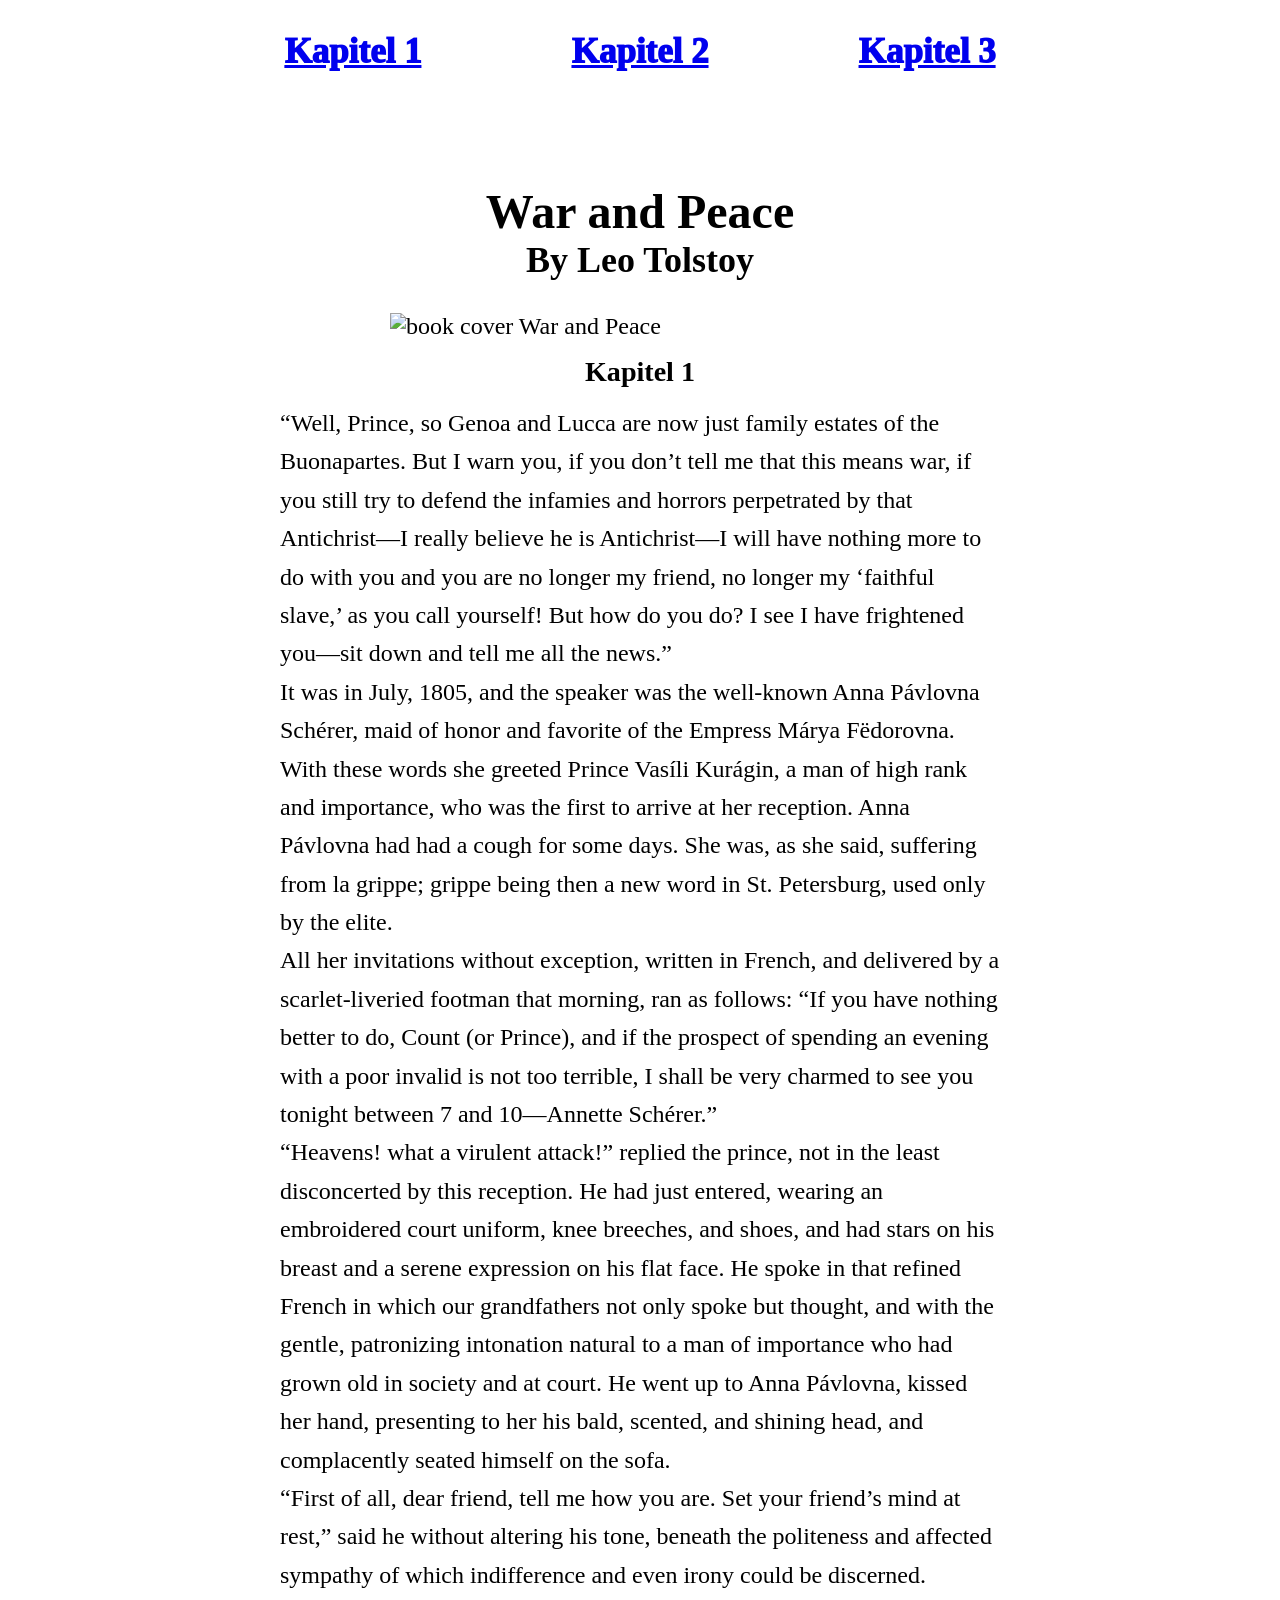
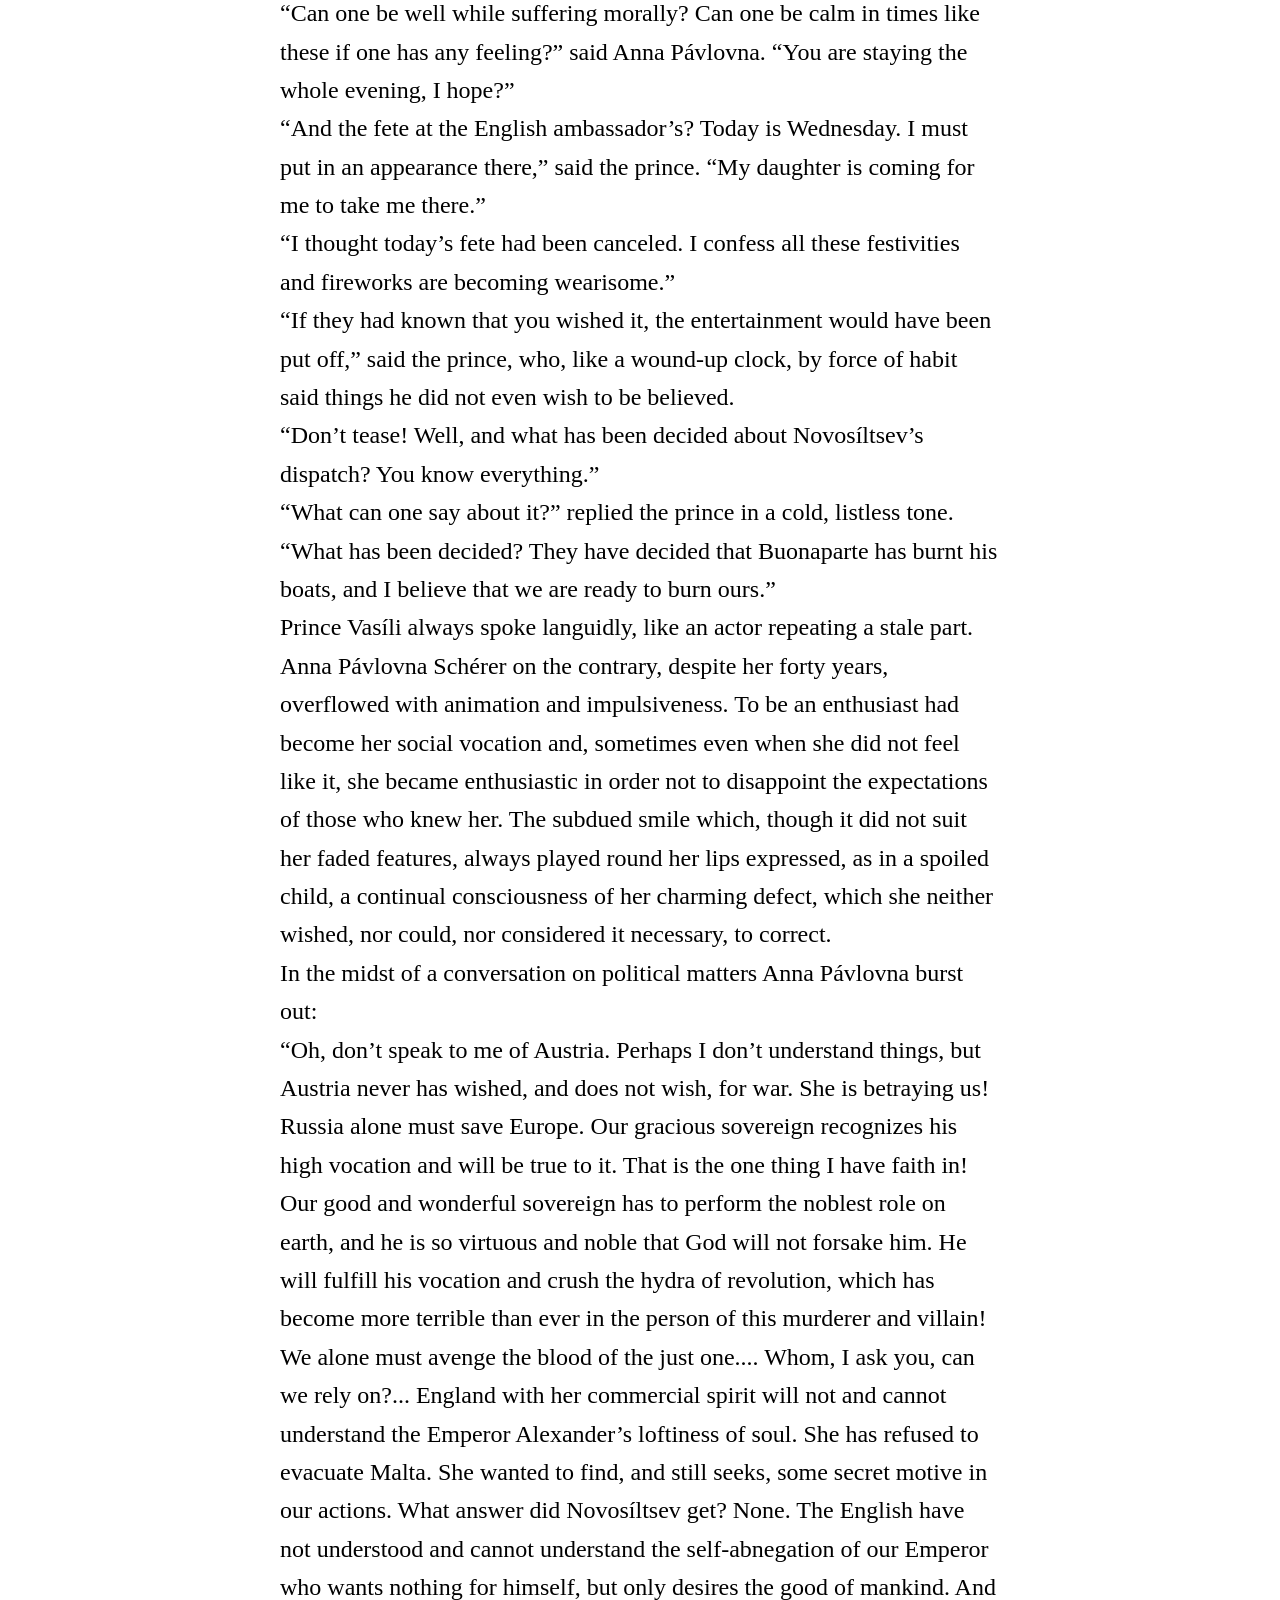
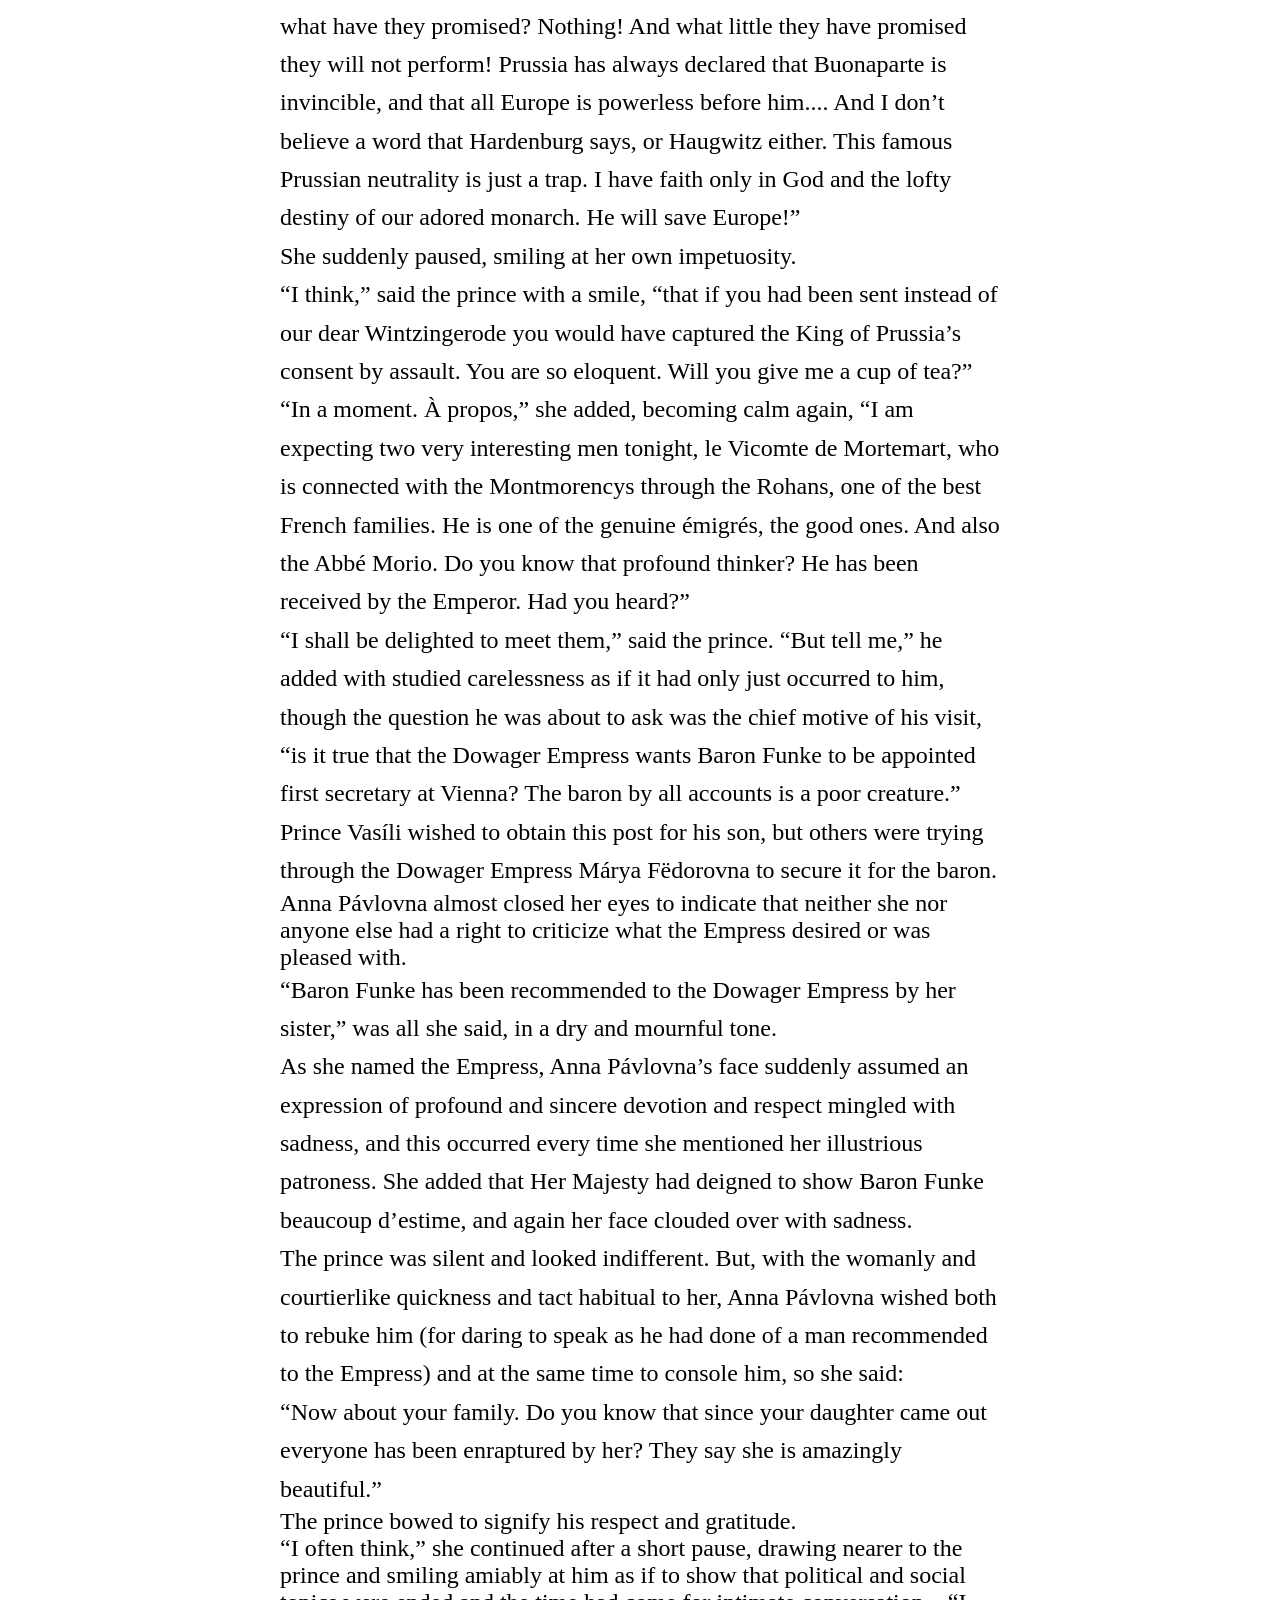
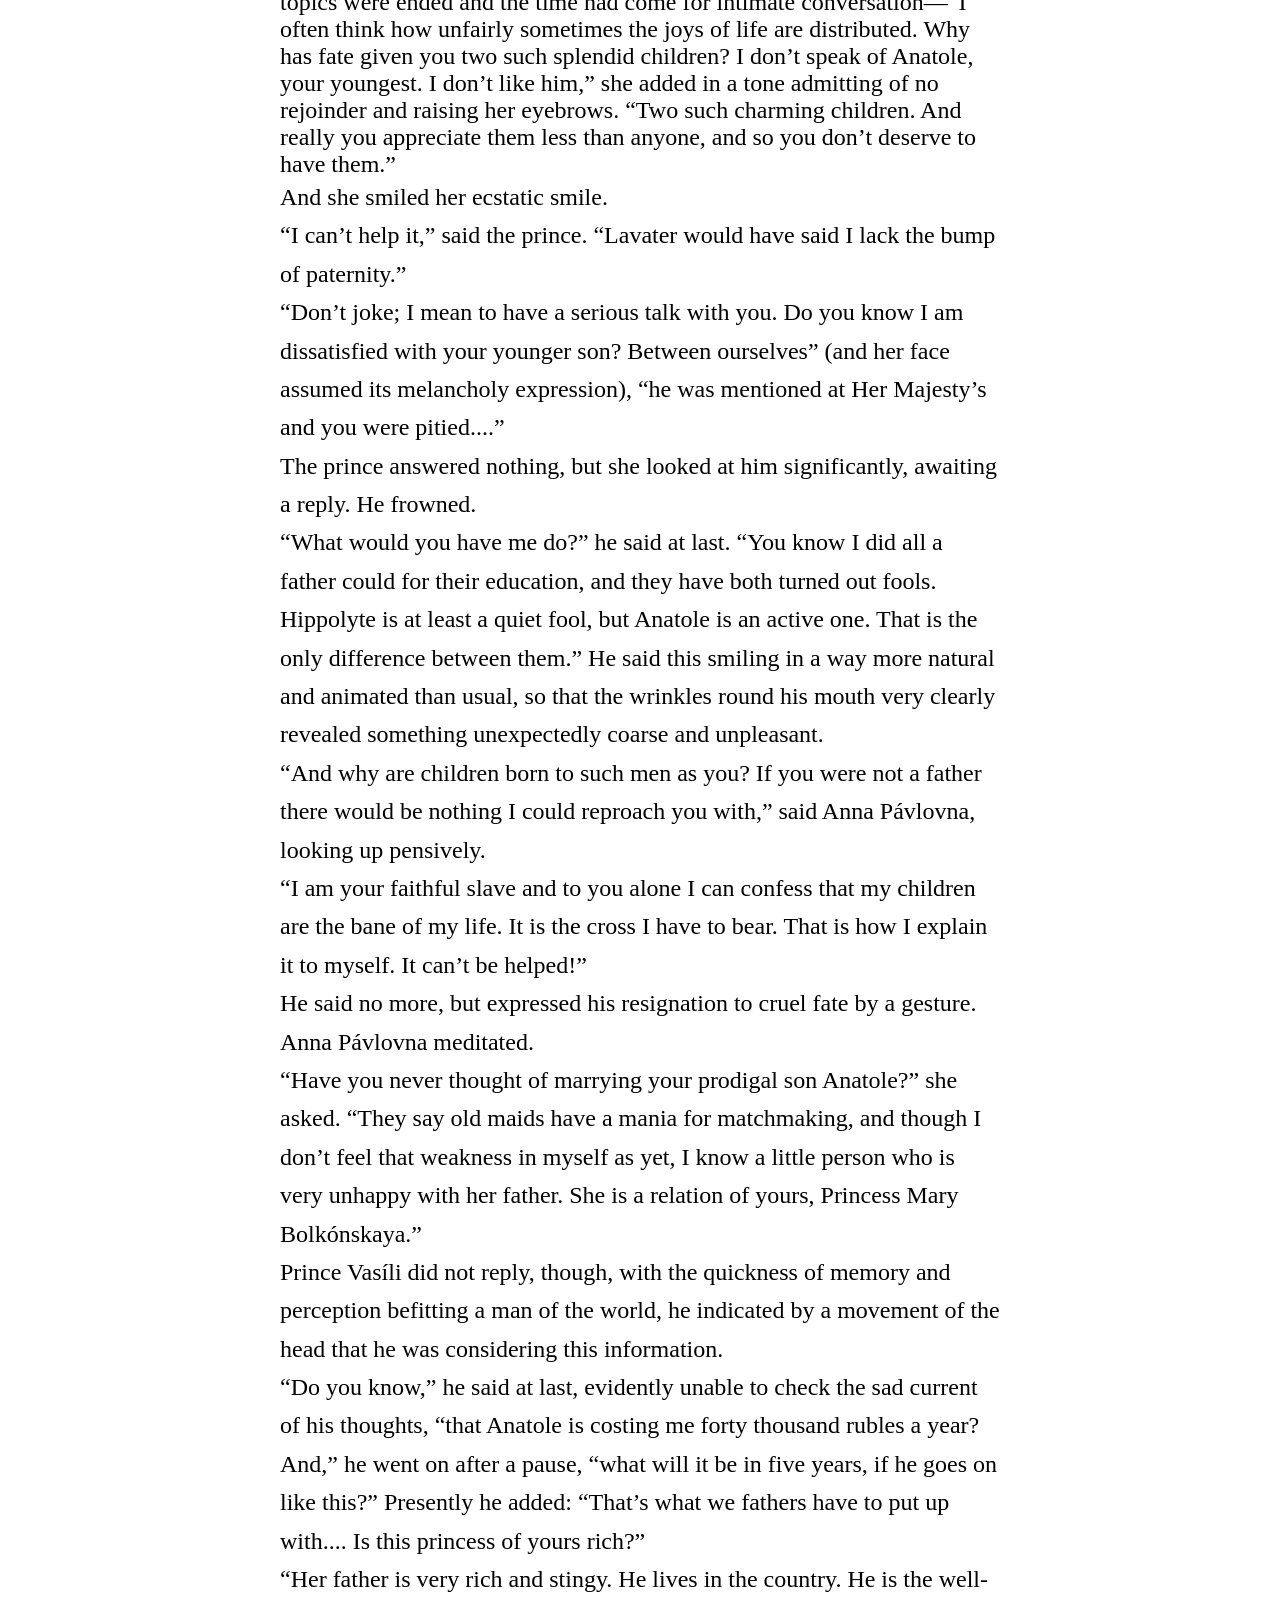
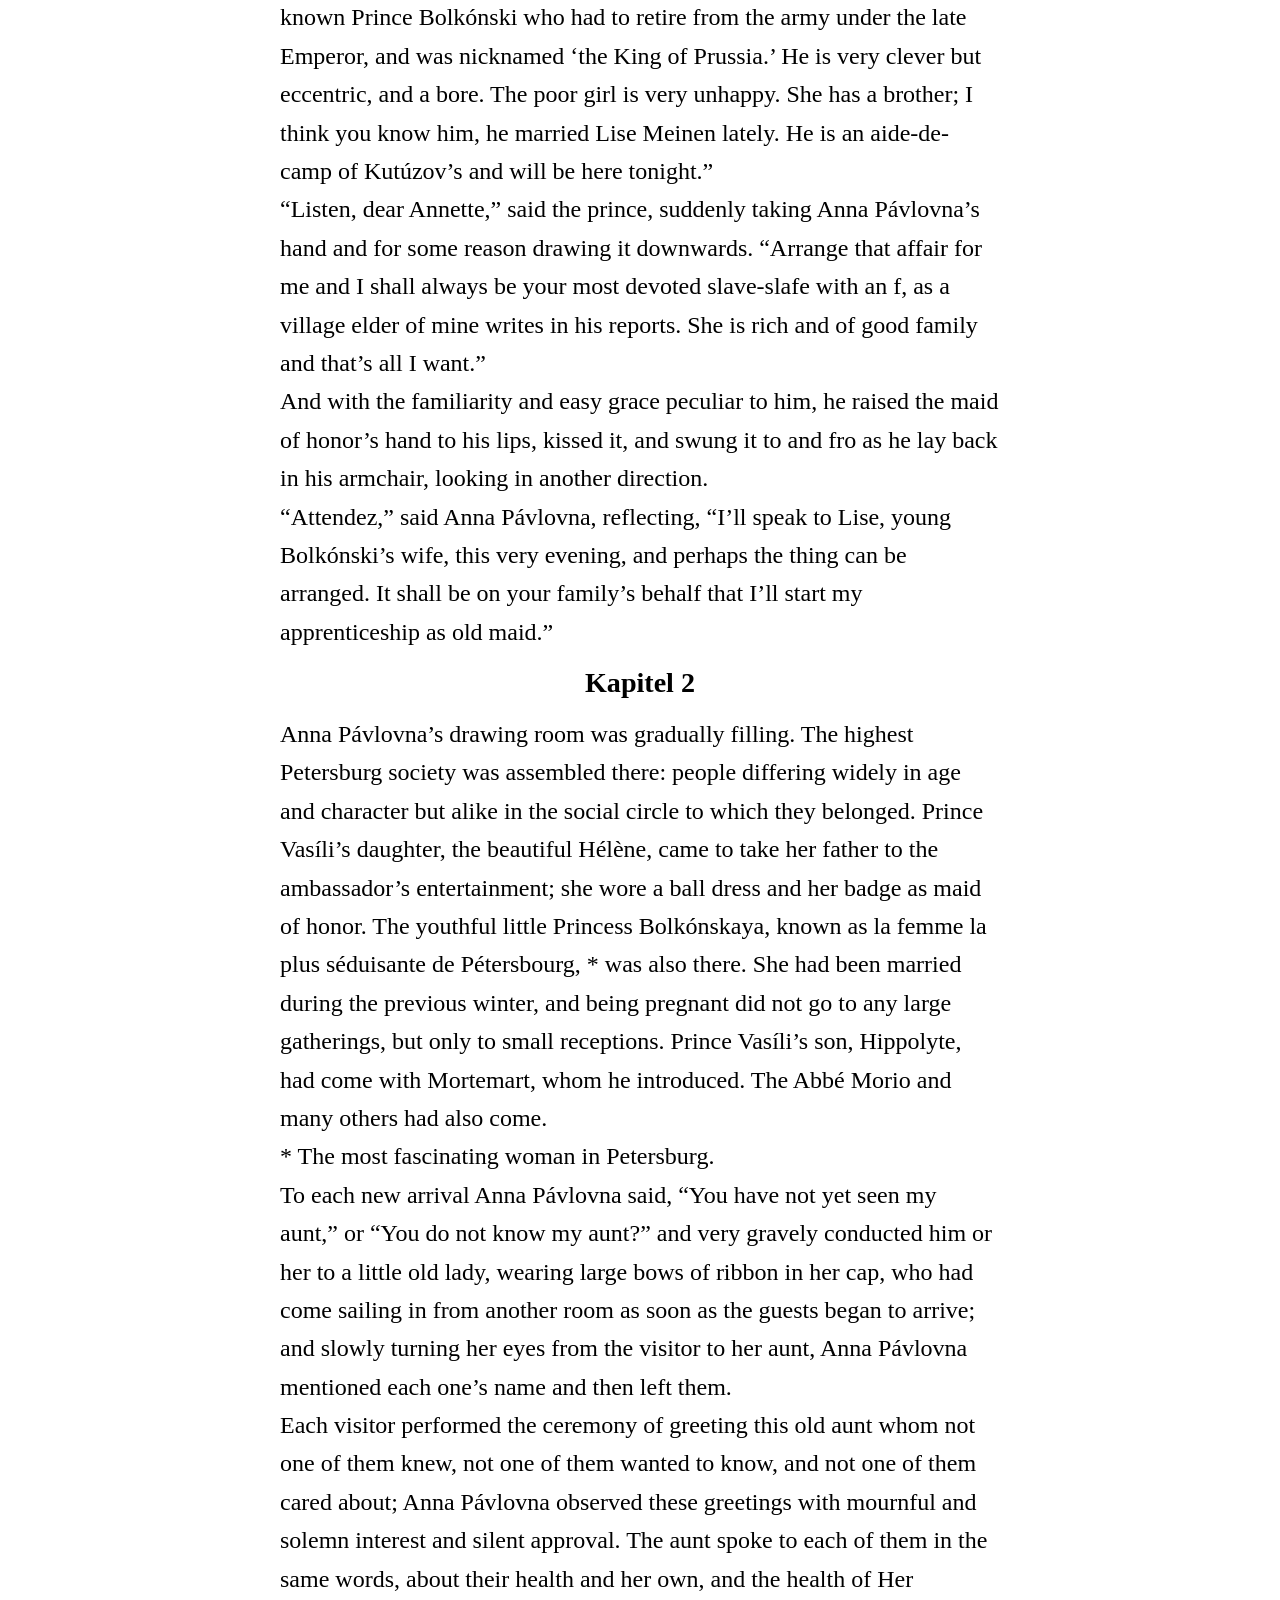
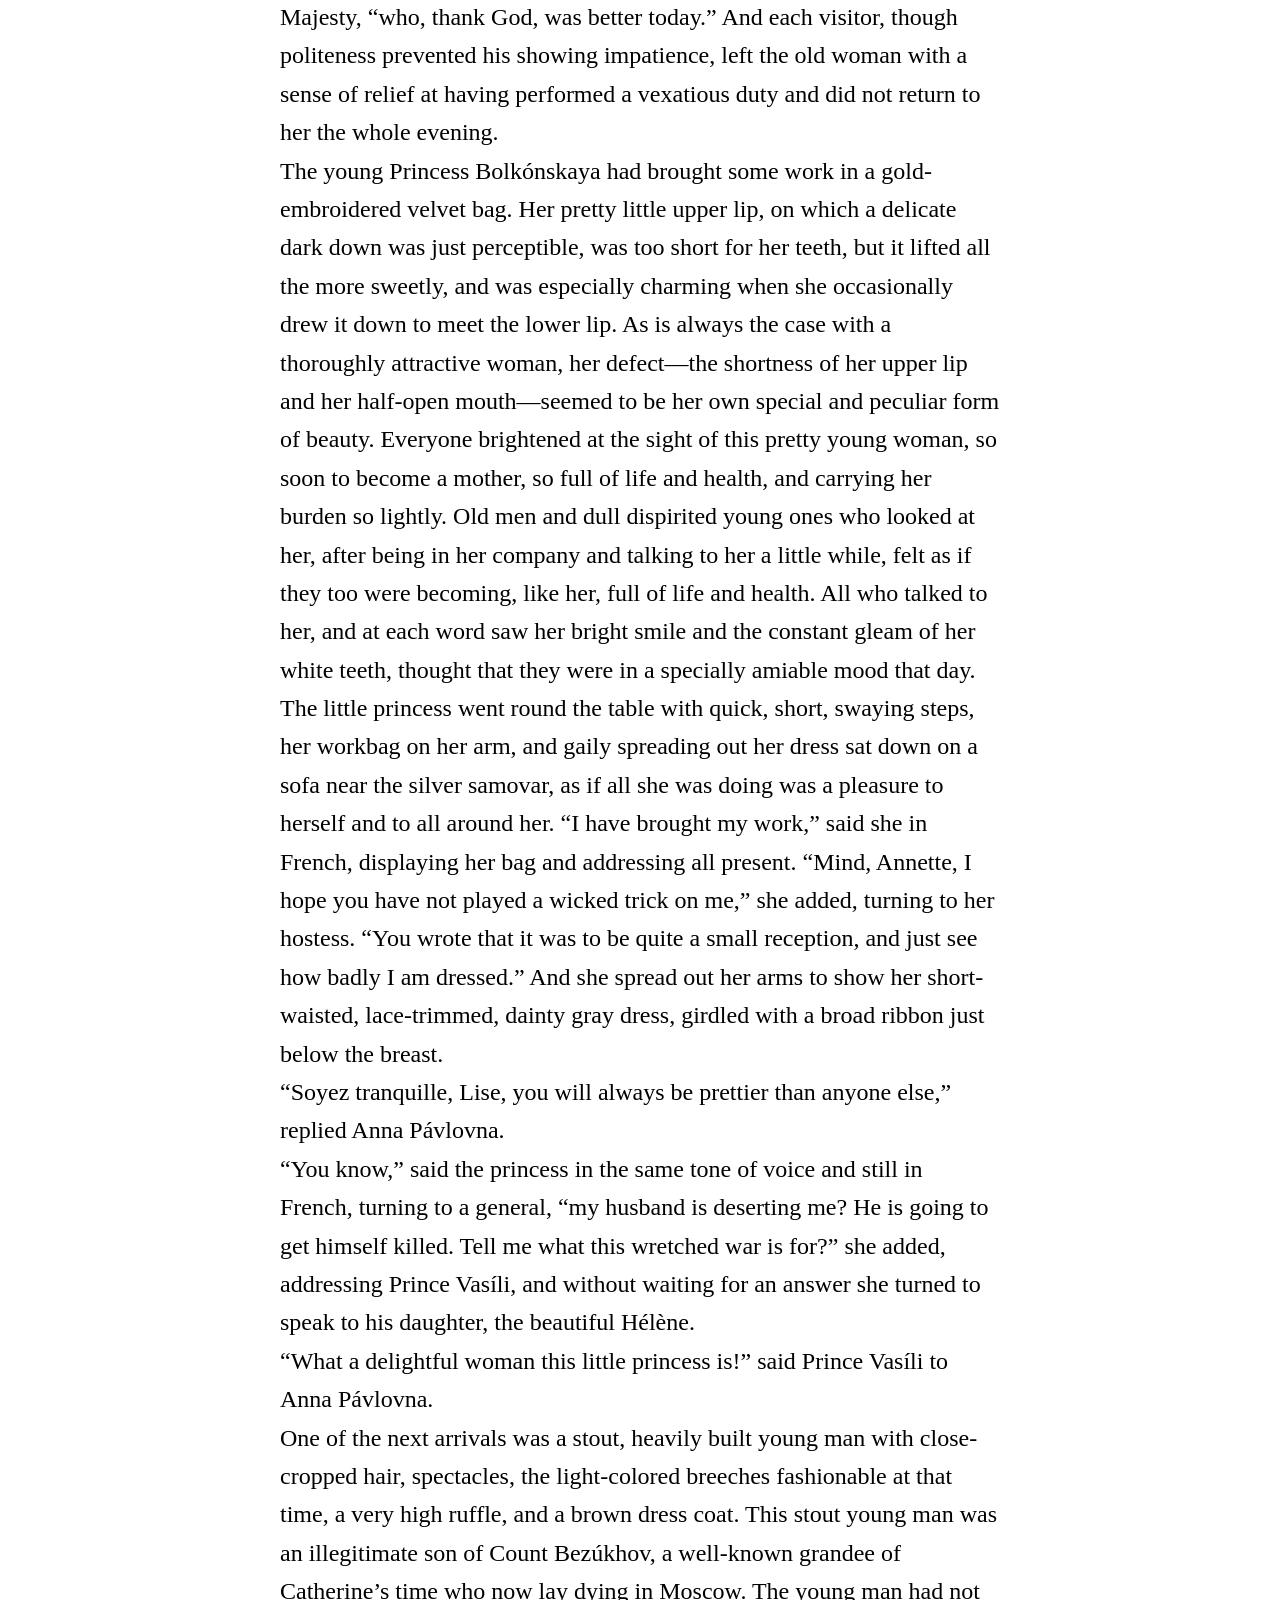
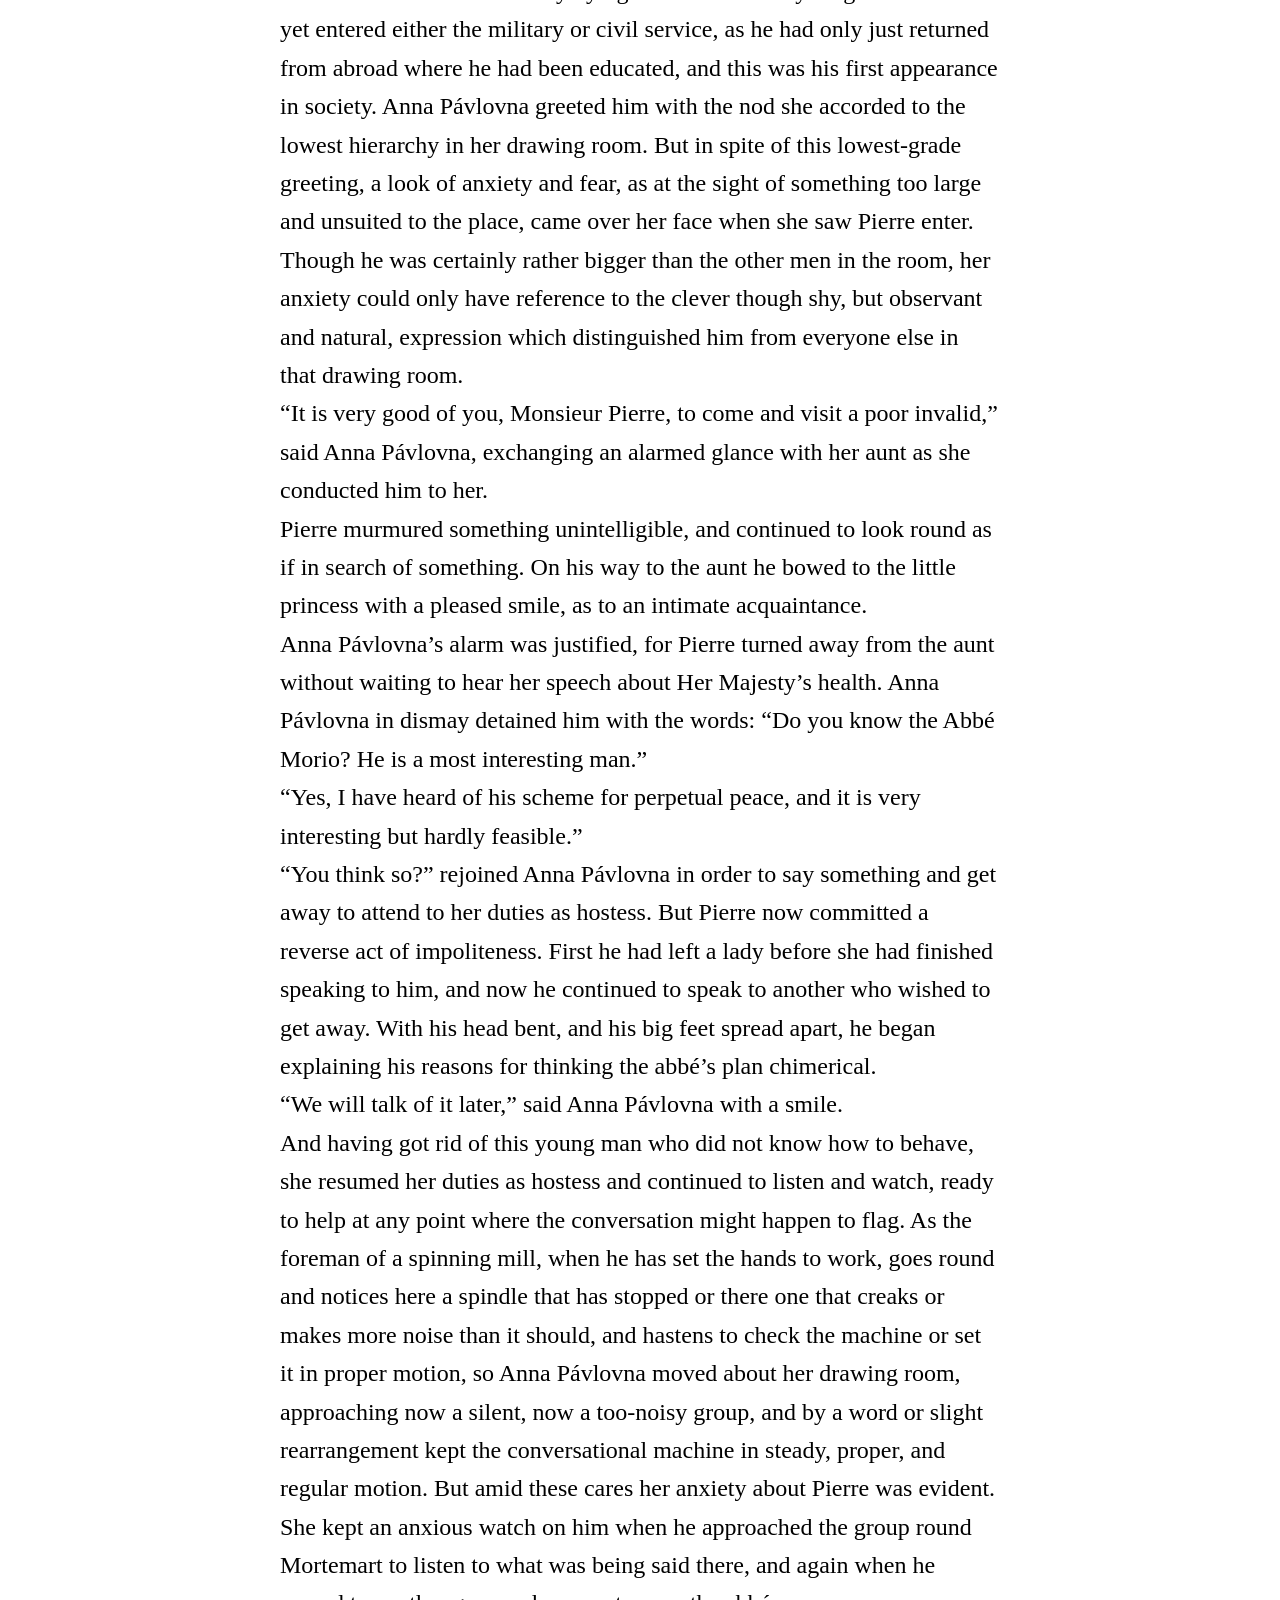
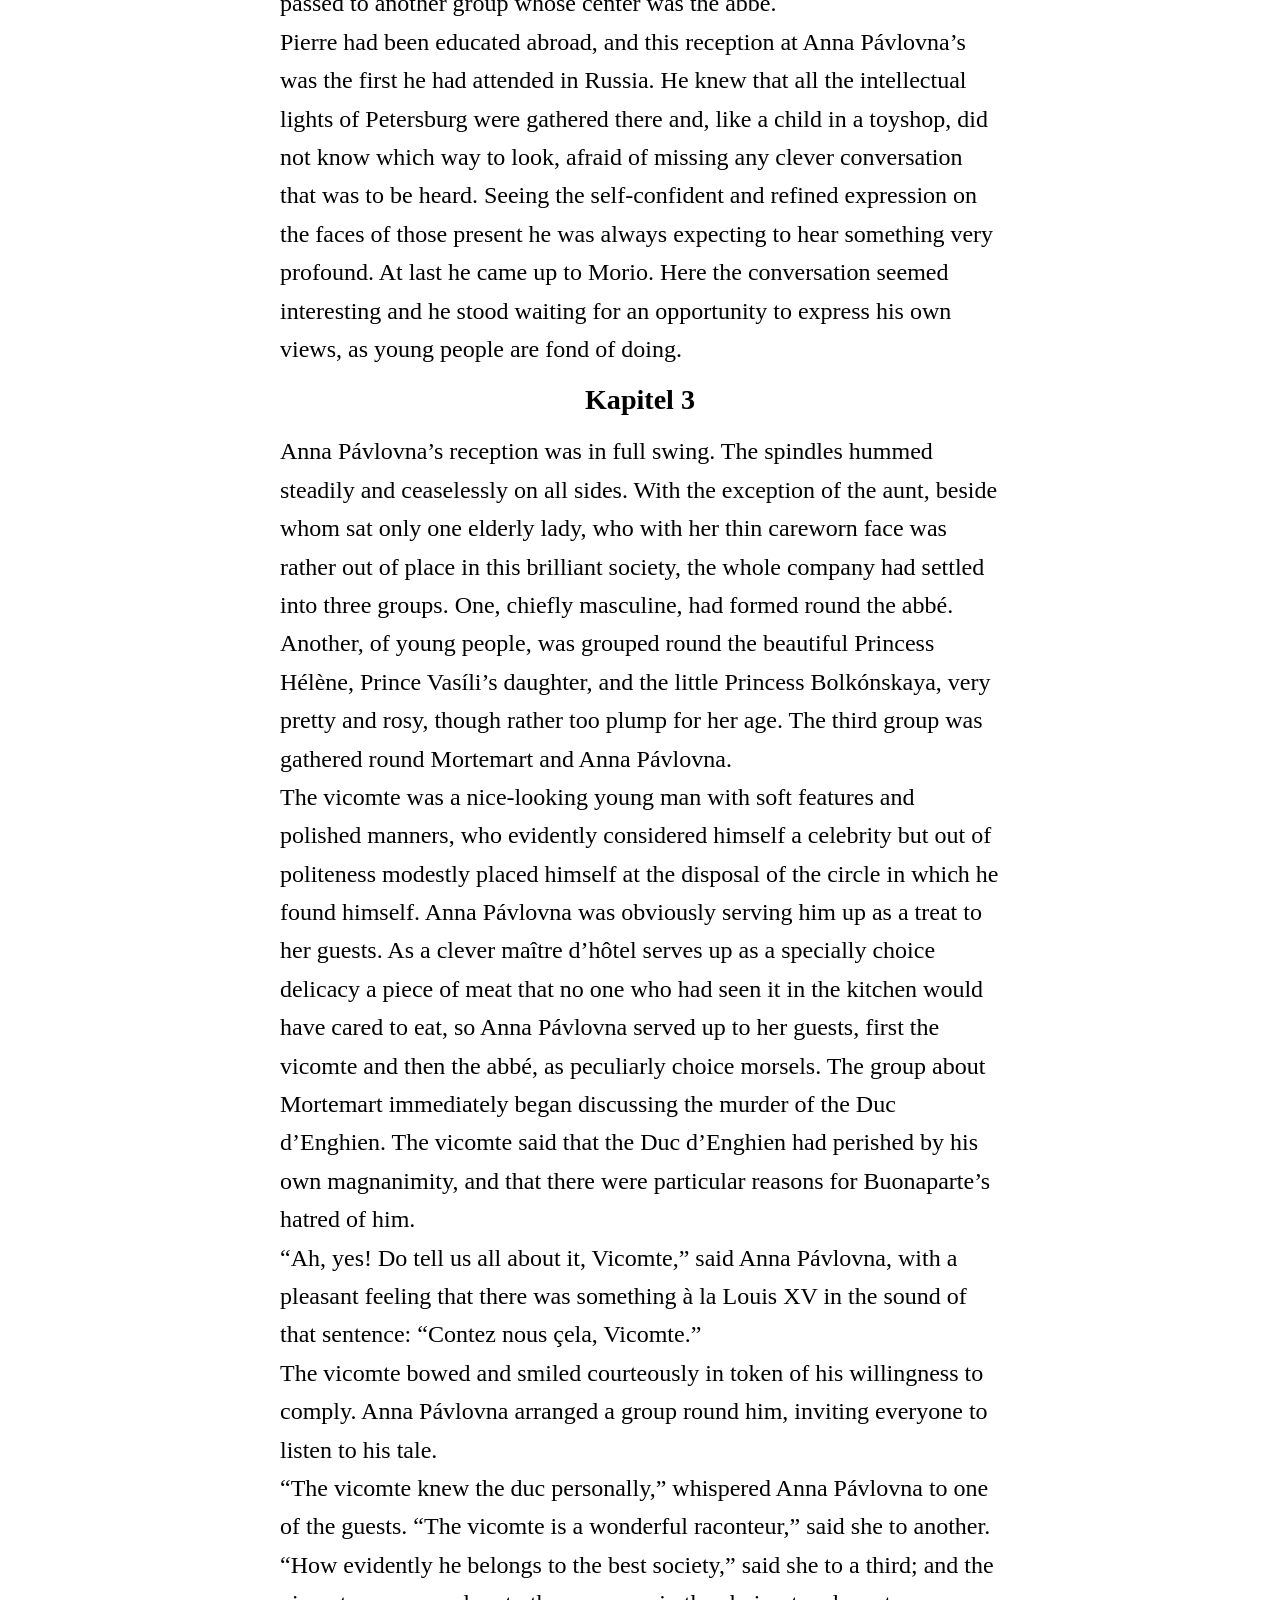
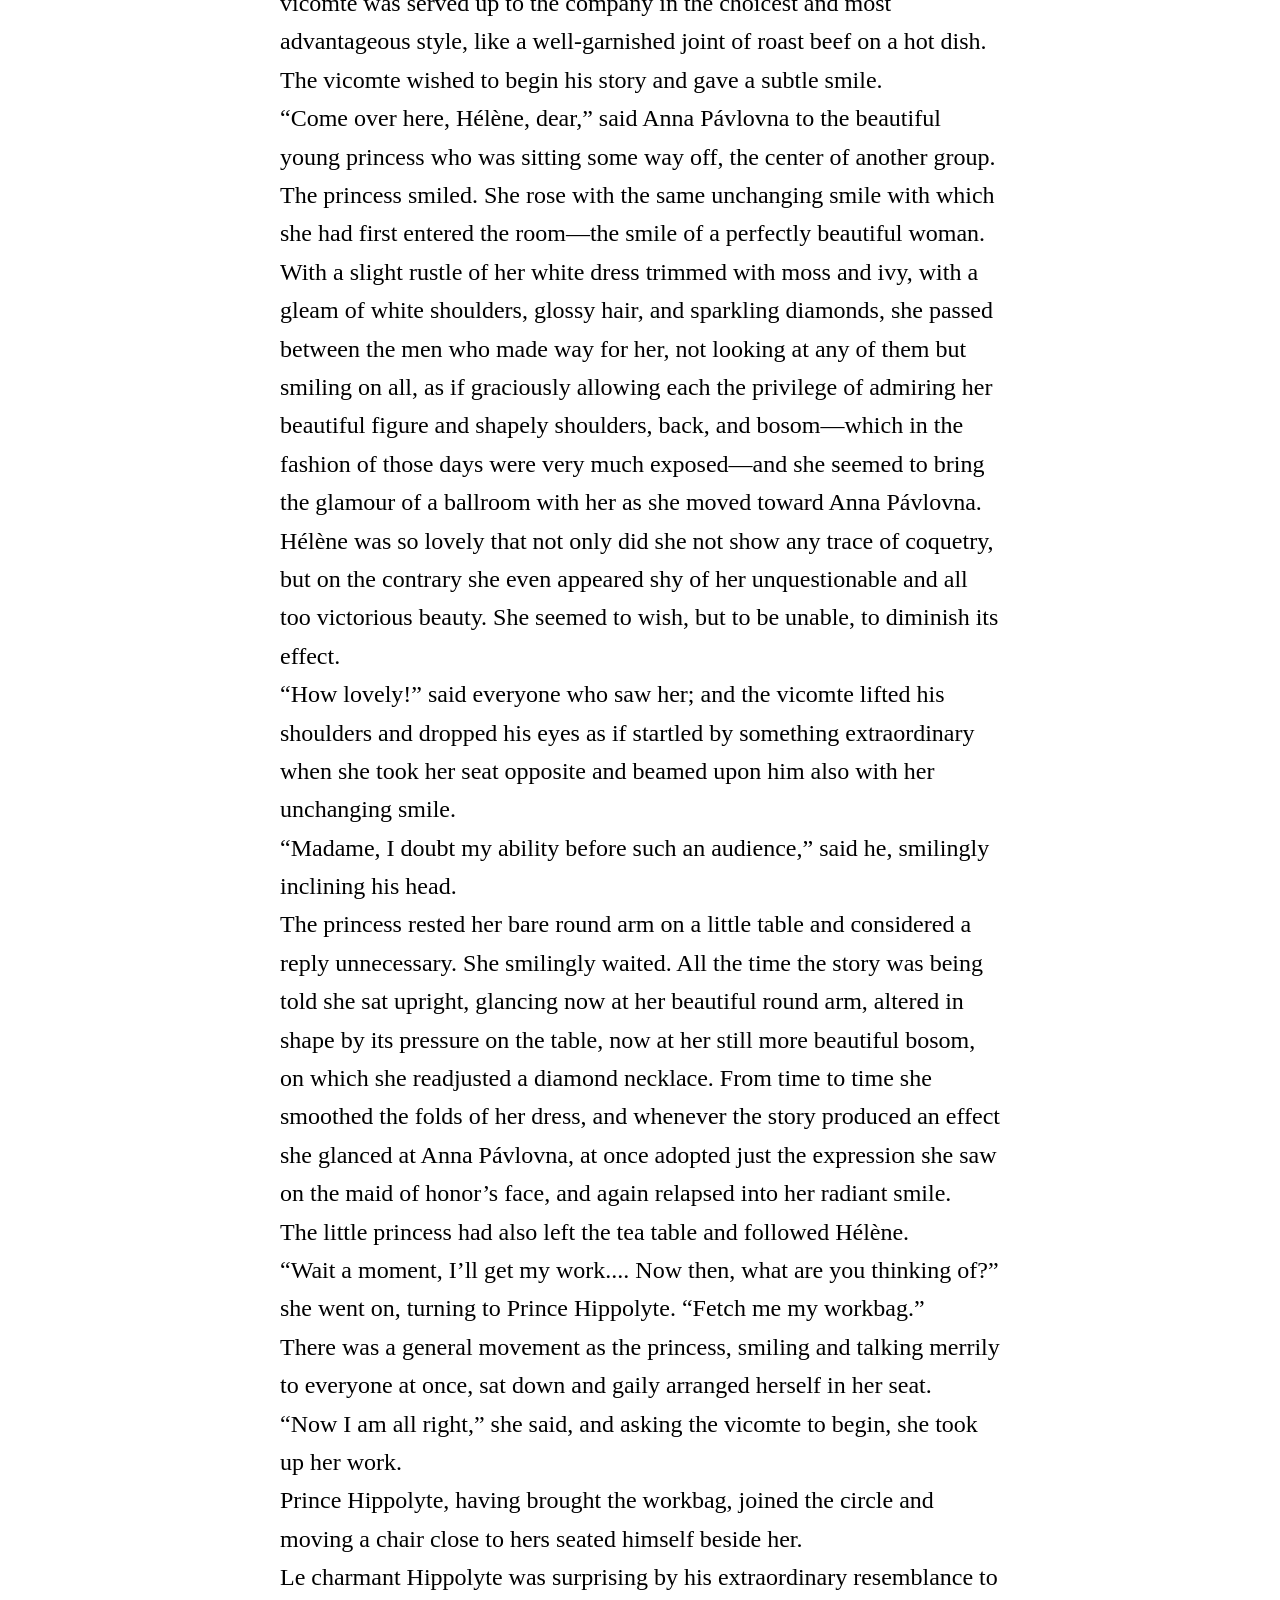
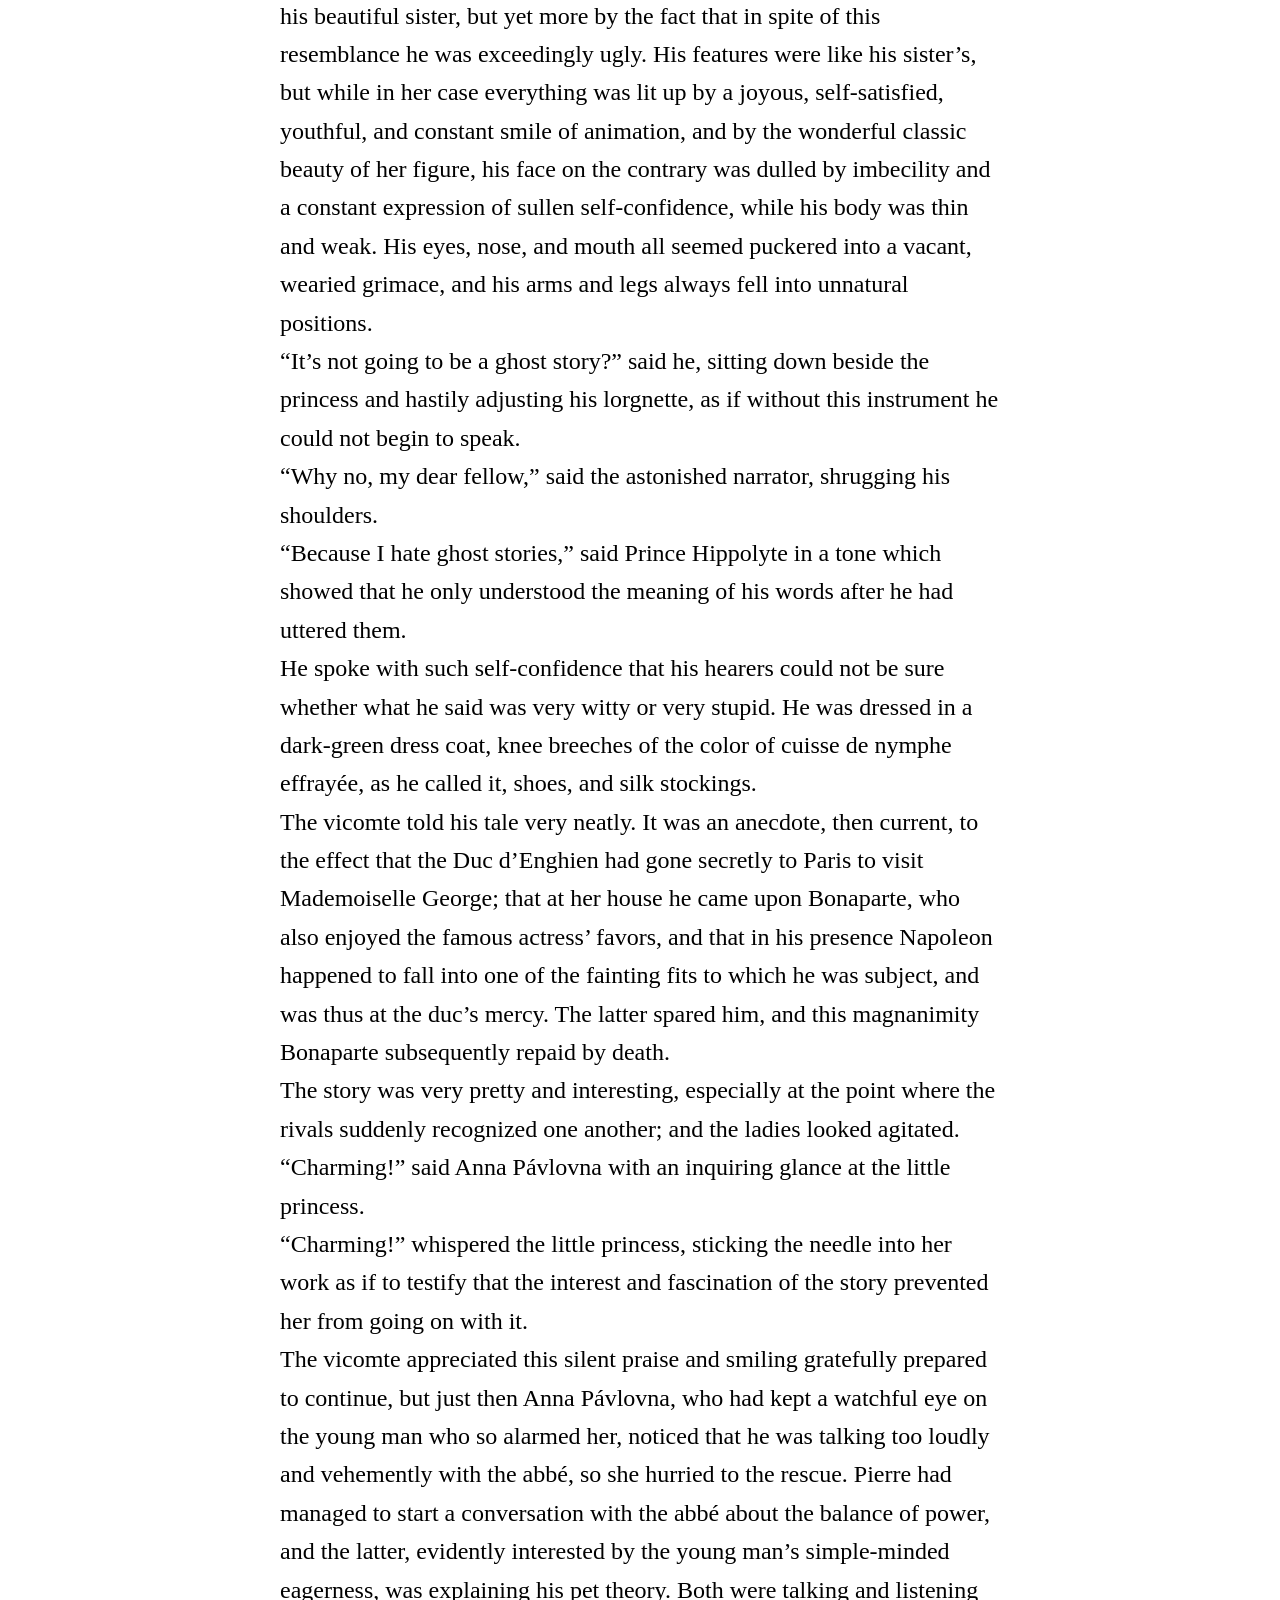
==== commit 69fc253e: "Fixed picture" ====
--- a/index.html
+++ b/index.html
@@ -18,11 +18,11 @@
     </header>
     
     
-    
     <main>
+
         <h1 id="top">War and Peace</h1>
         <h2>By Leo Tolstoy</h2>
-        <img src="War_and_Peace.jpg" alt="book cover War and Peace" width="500">
+        <img src="War_and_Peace_book.jpg" alt="book cover War and Peace" width="500">
 
         <h3 id="kapitel1">Kapitel 1</h3>
 <p>
@@ -301,7 +301,7 @@
     <footer>
 
     <h3>
-        <a class="back-to-top" href="Gutenberg_projektet.html">Till toppen</a>
+        <a class="back-to-top" href="index.html">Till toppen</a>
         </h3>
     
 <h3>
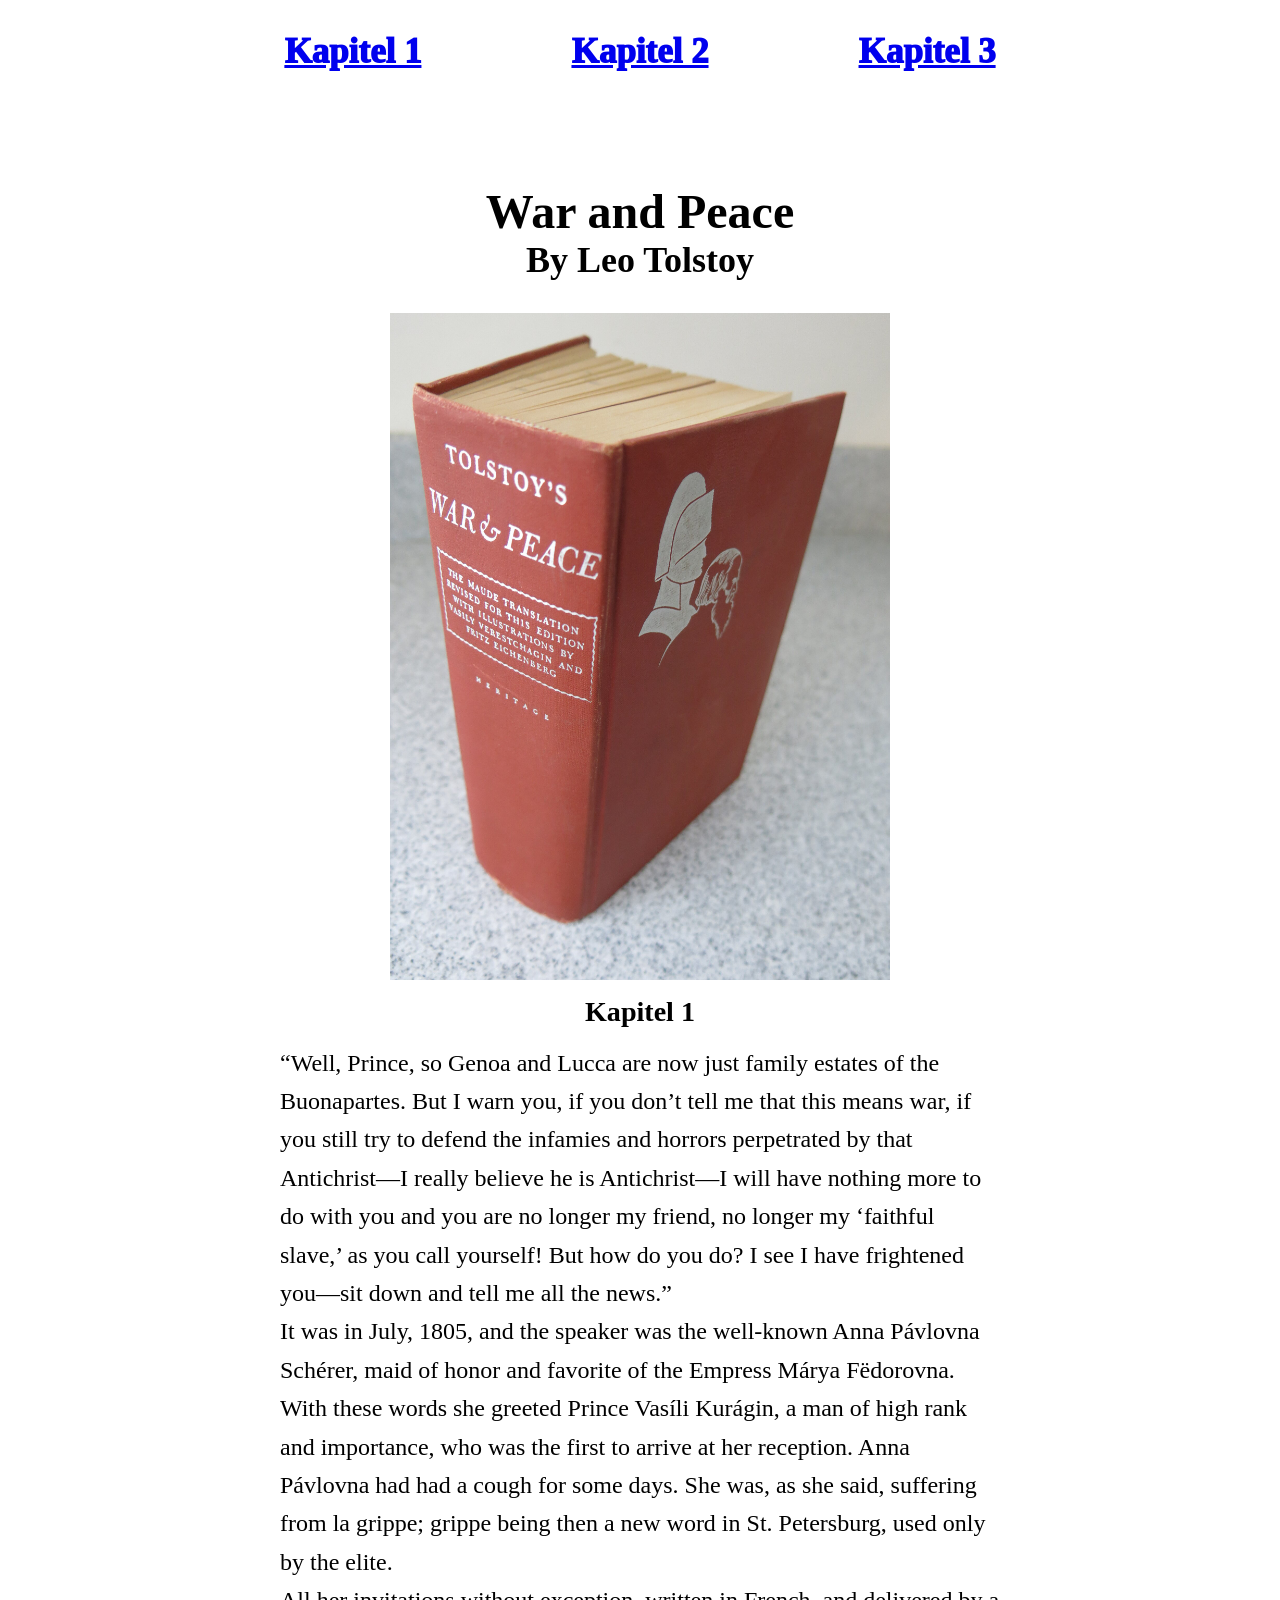
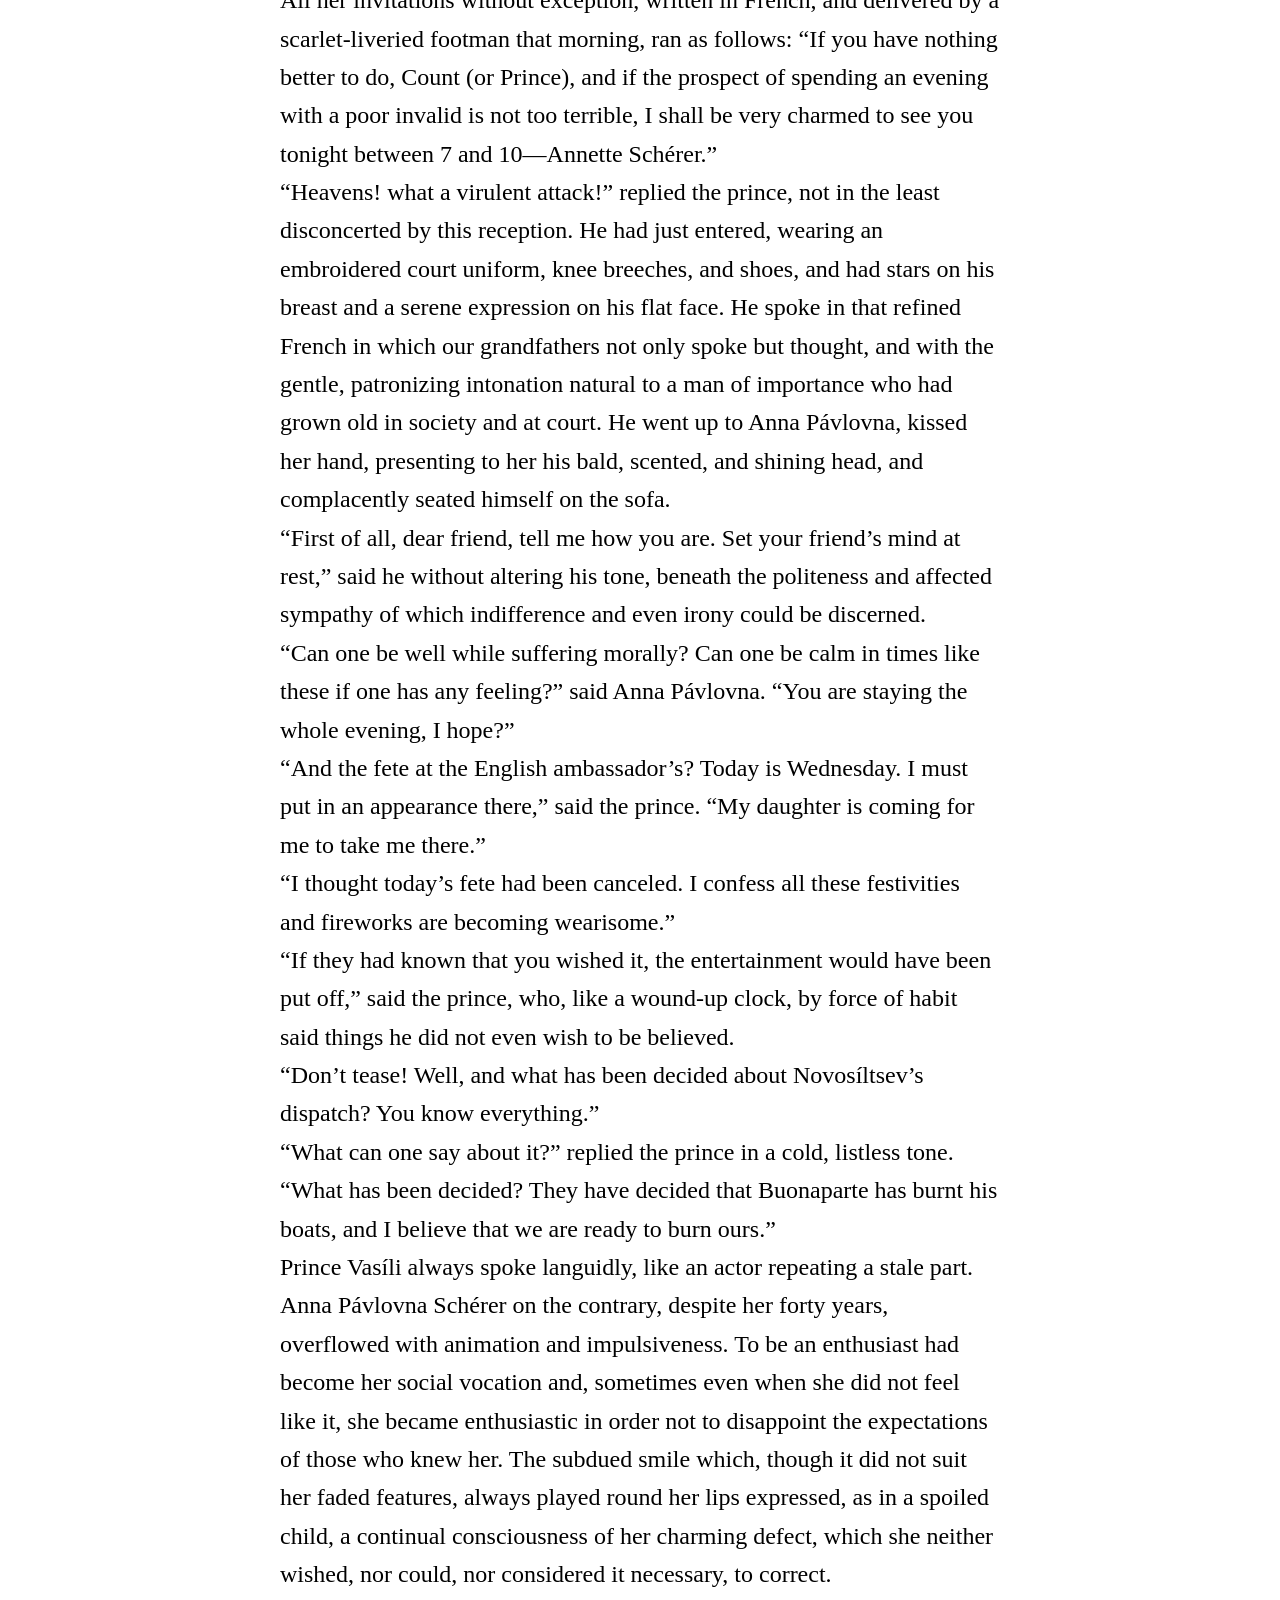
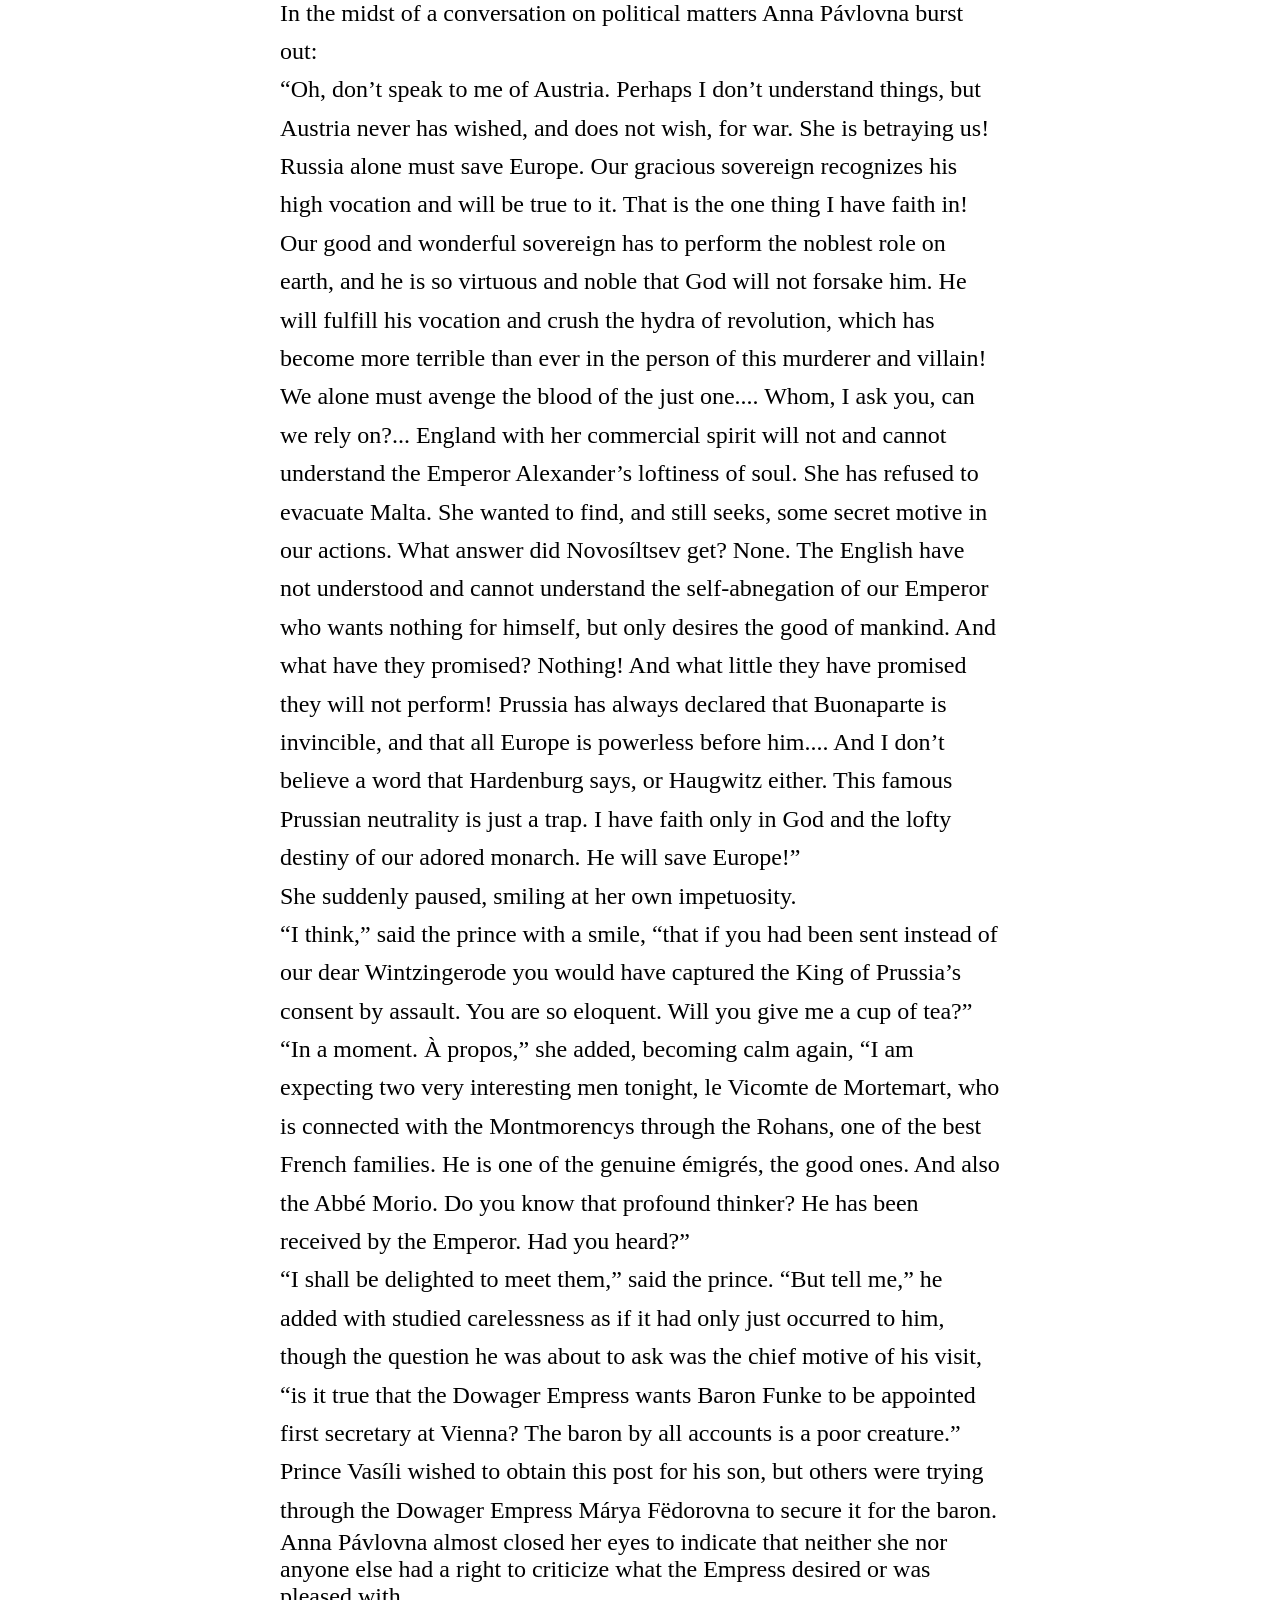
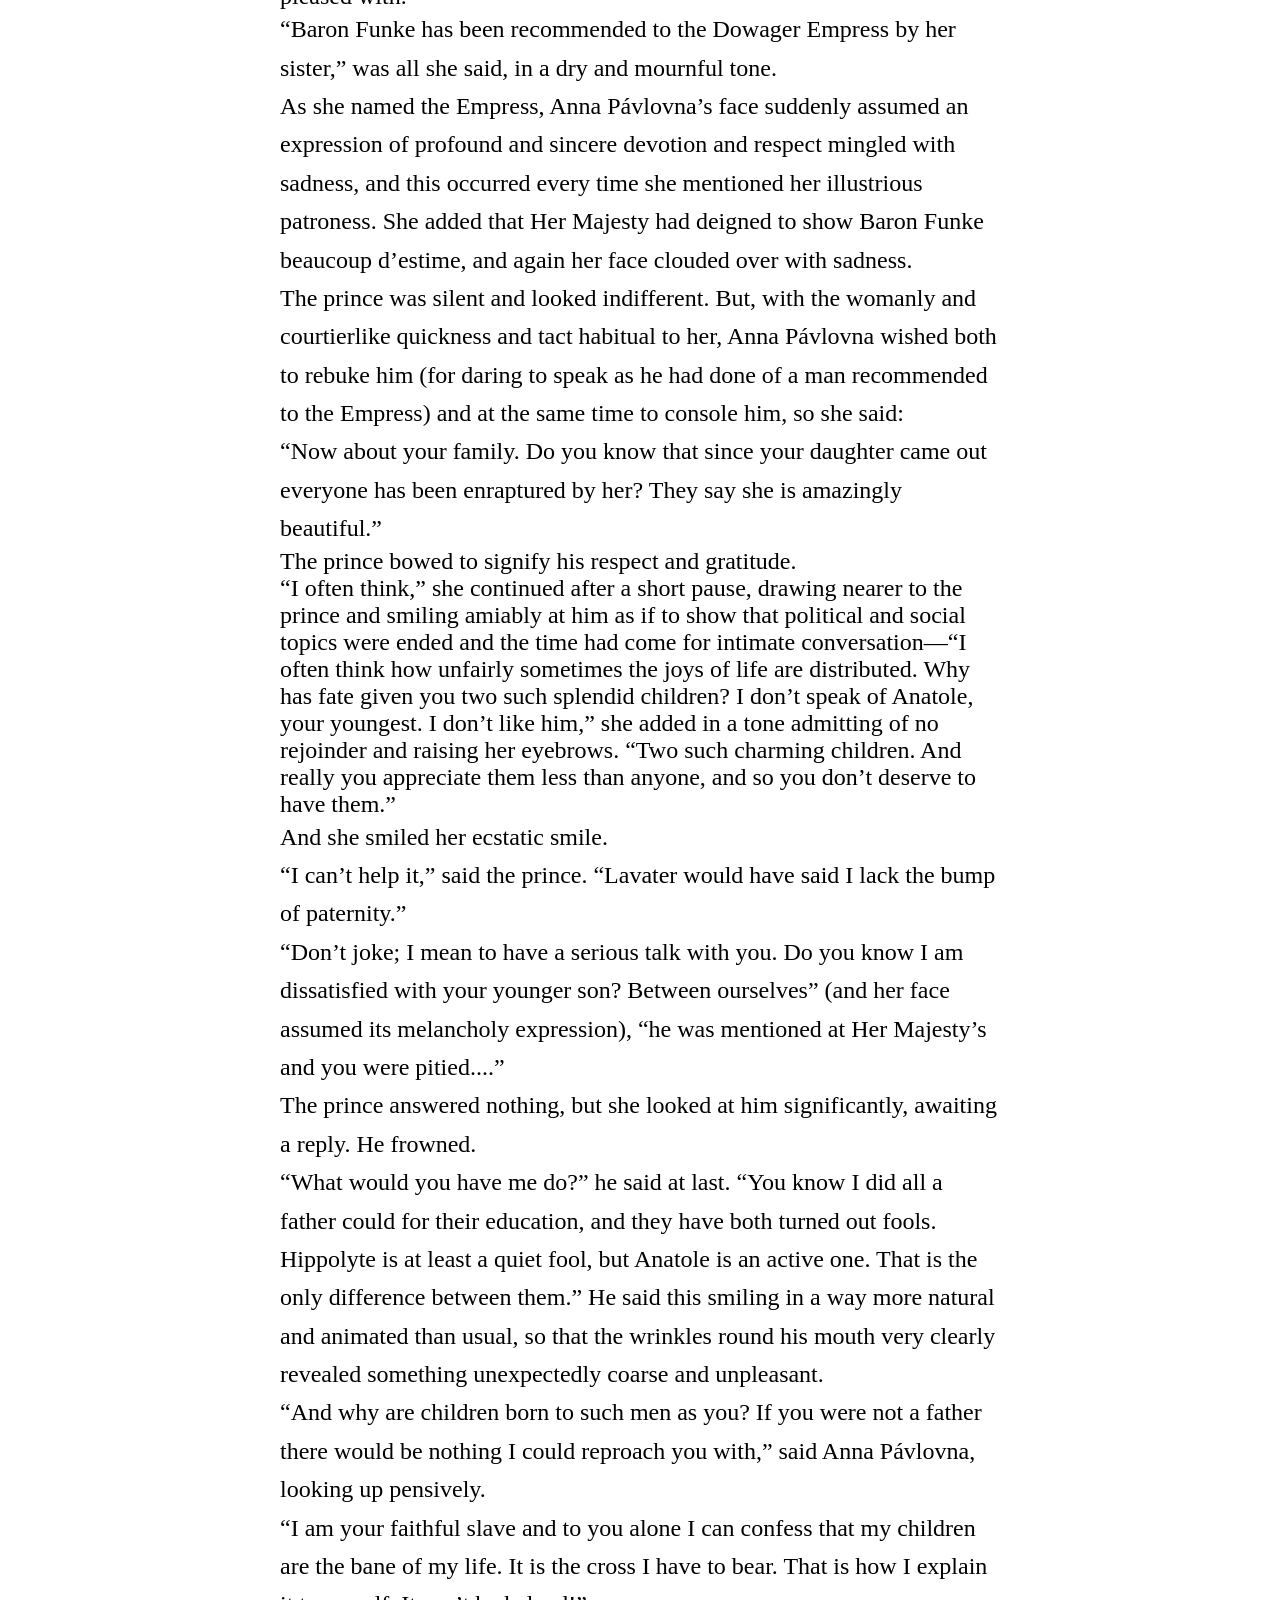
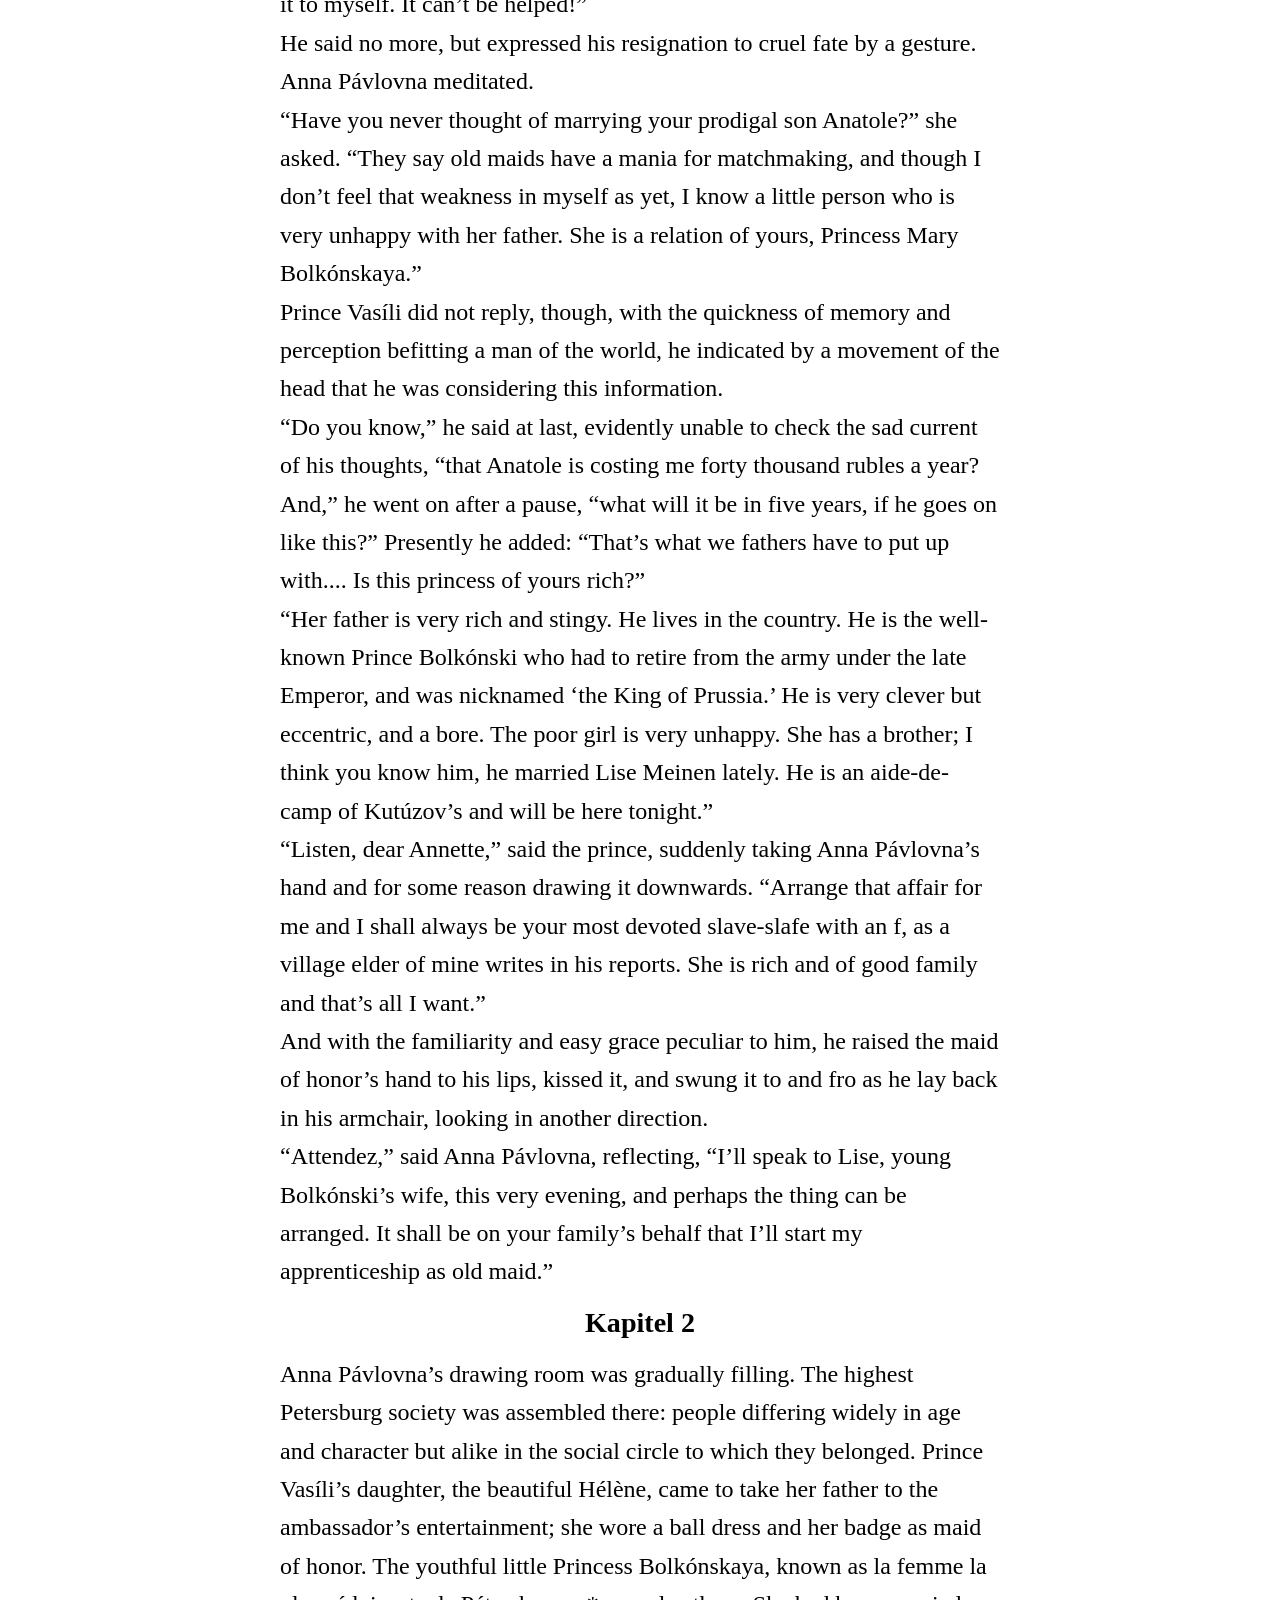
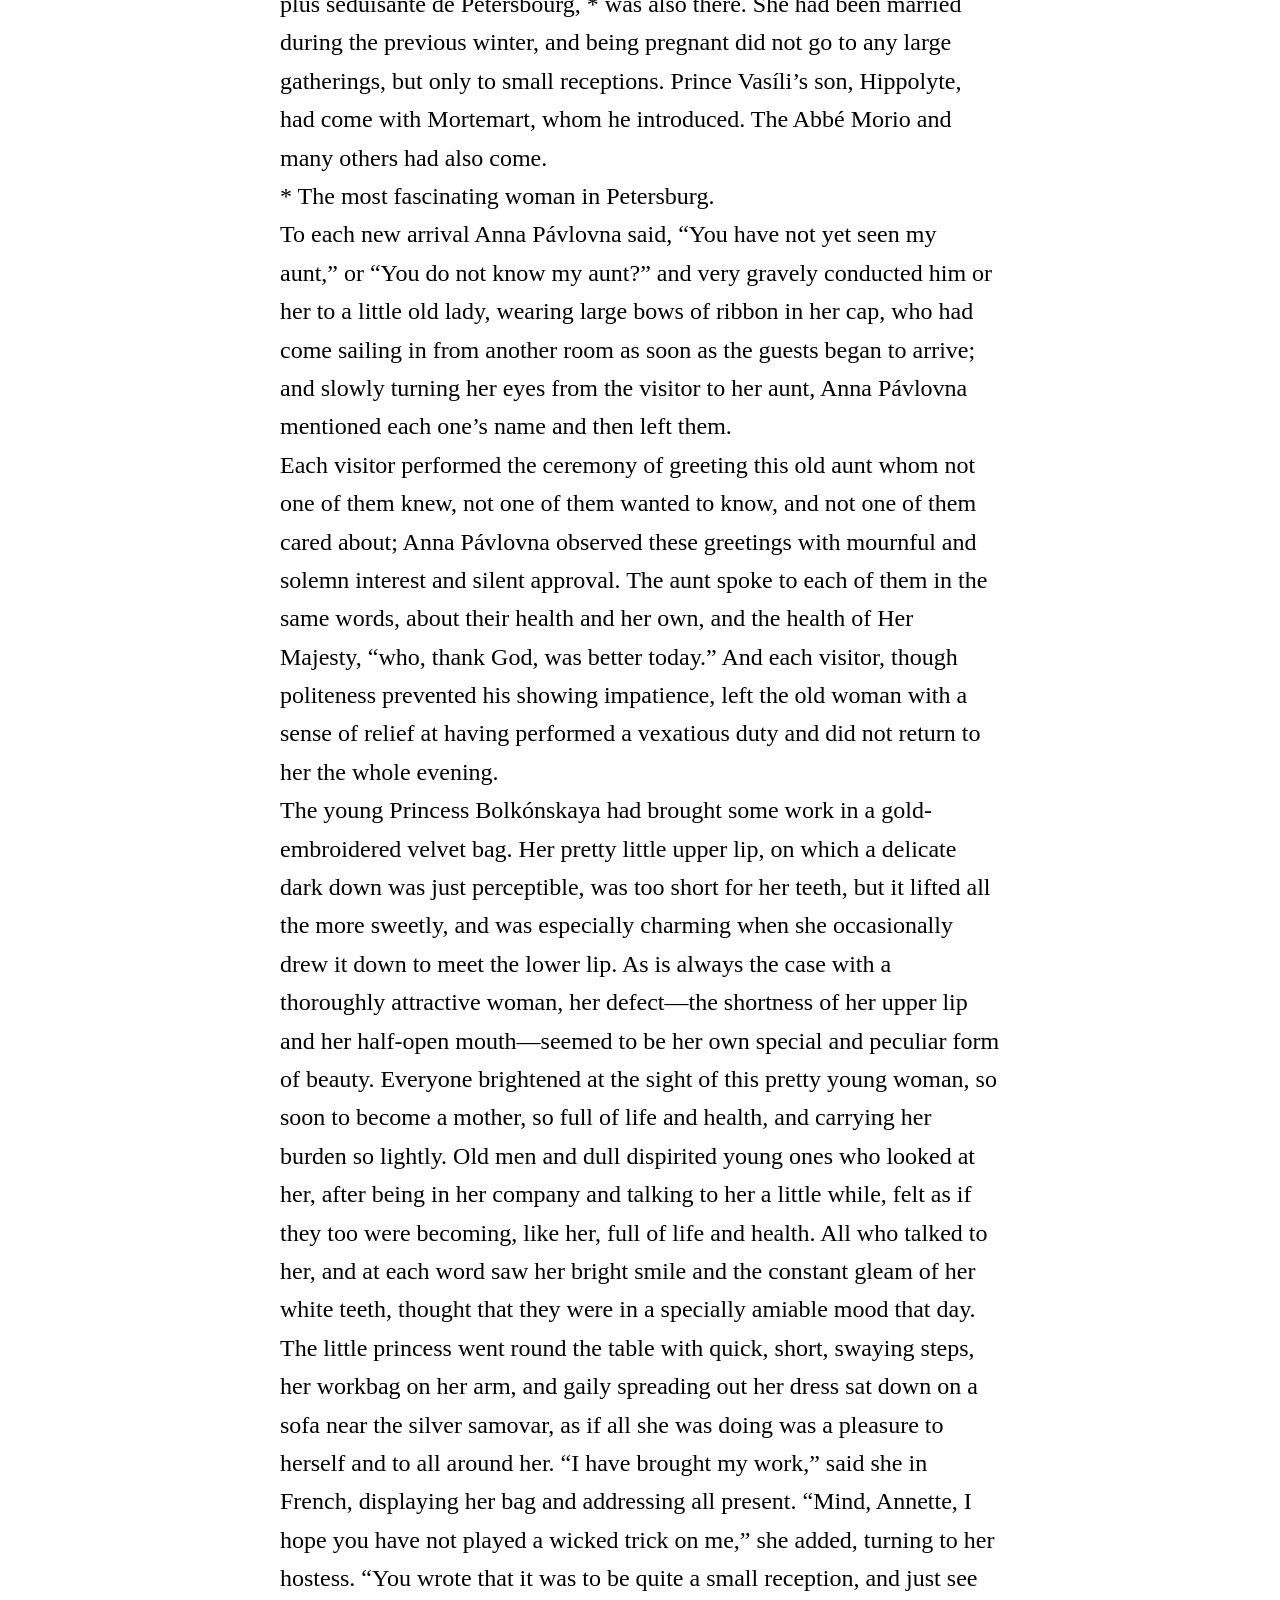
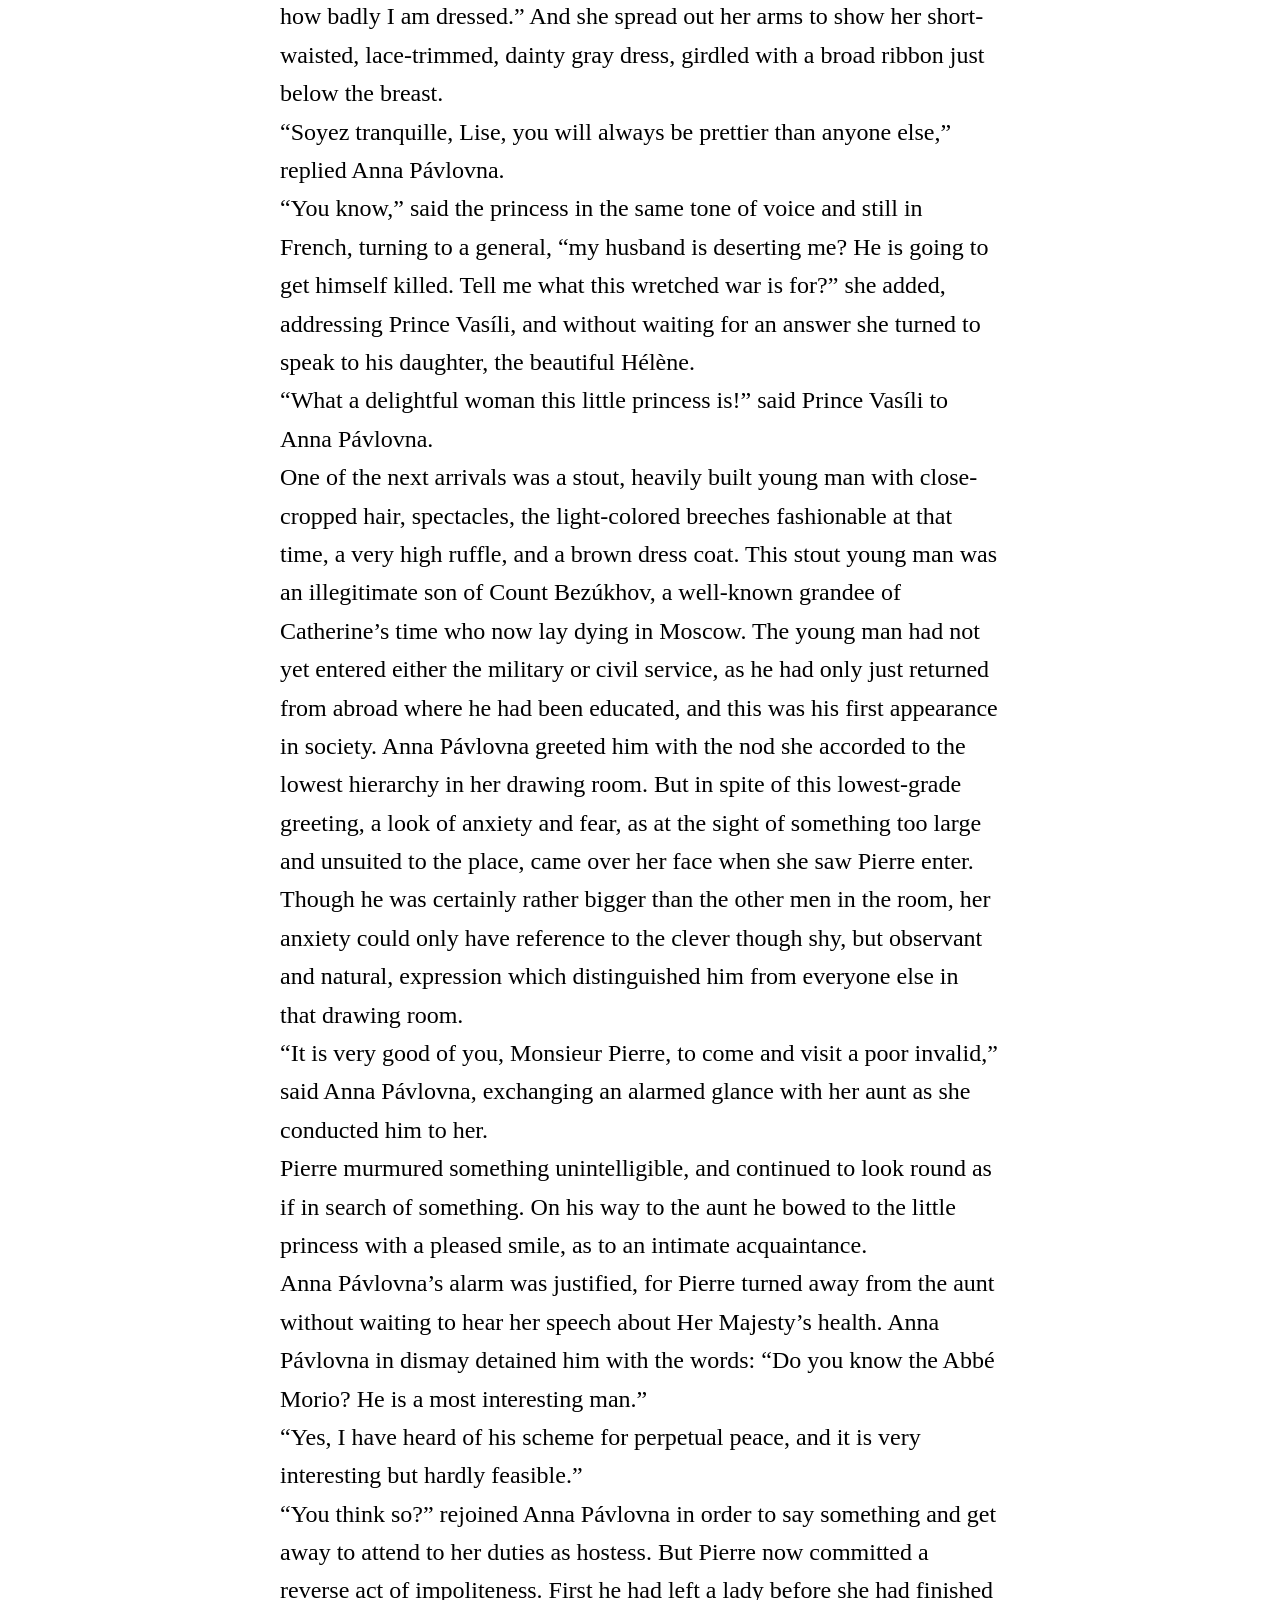
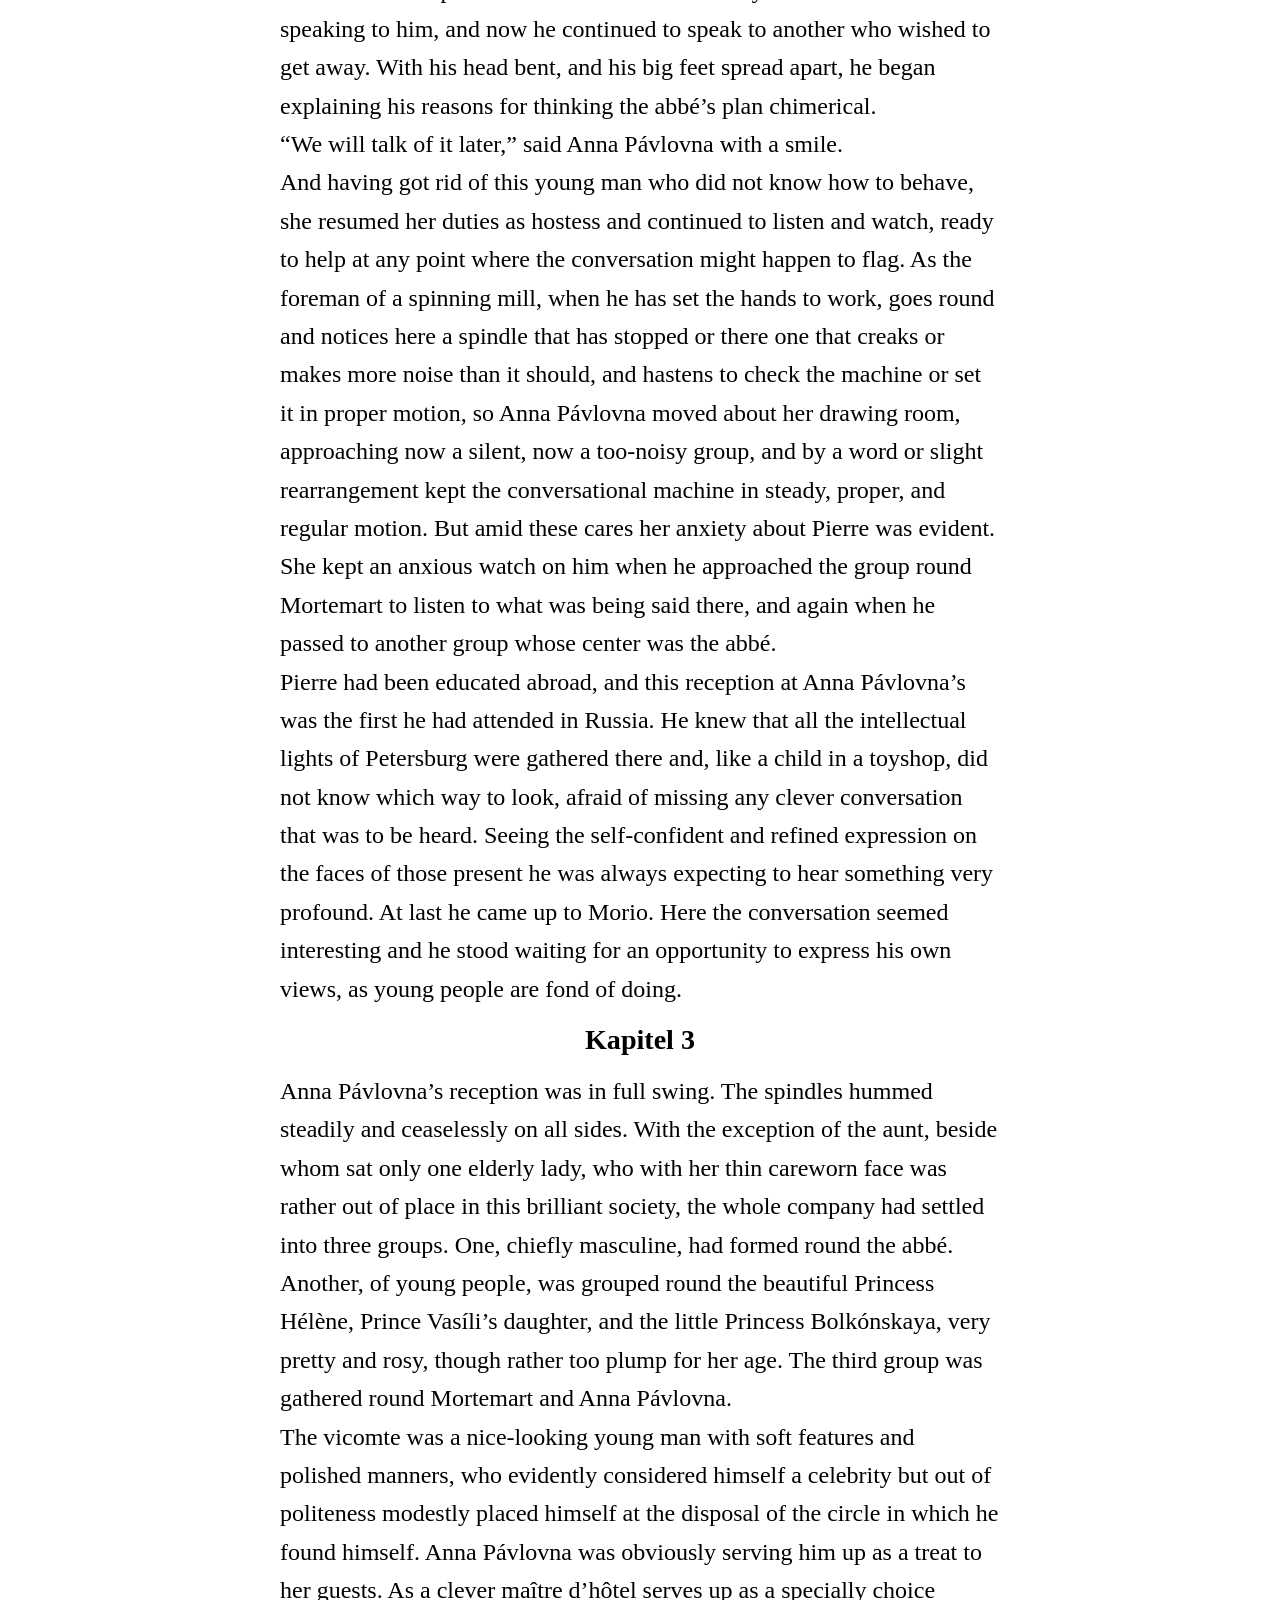
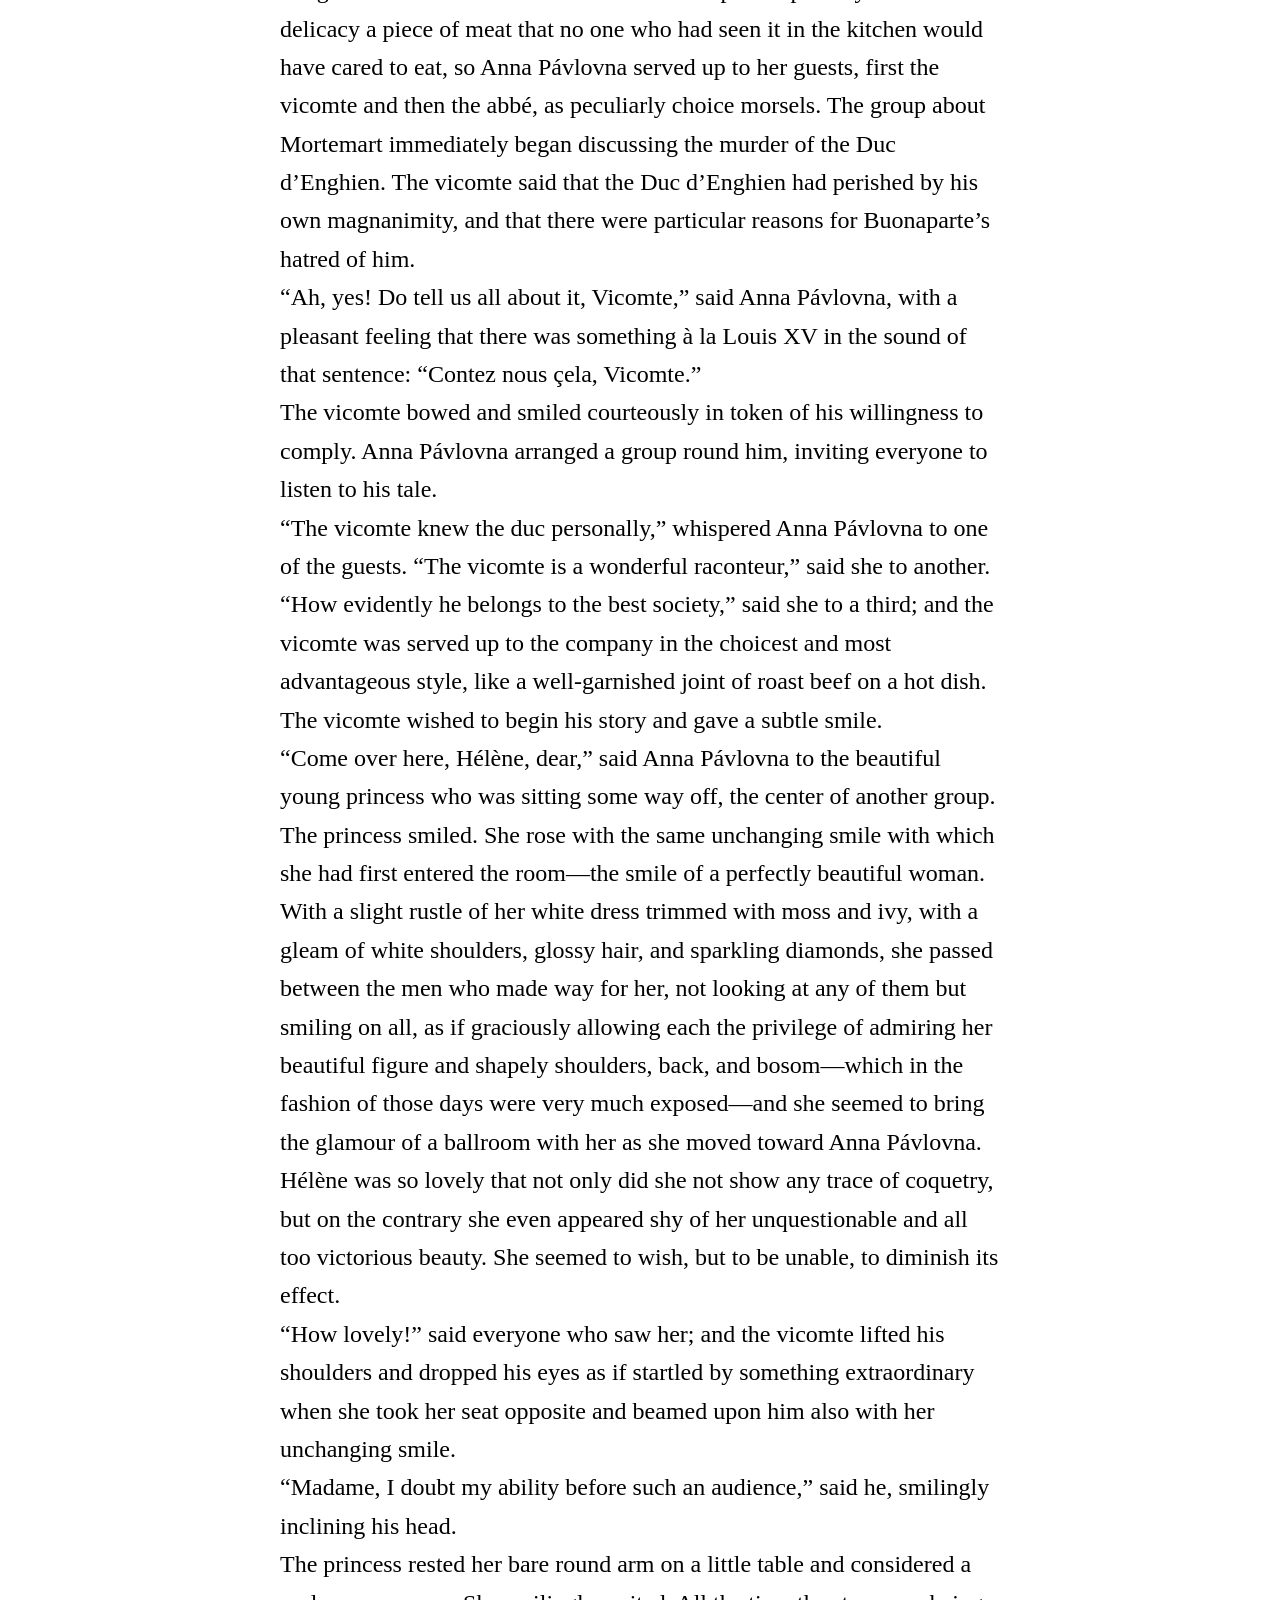
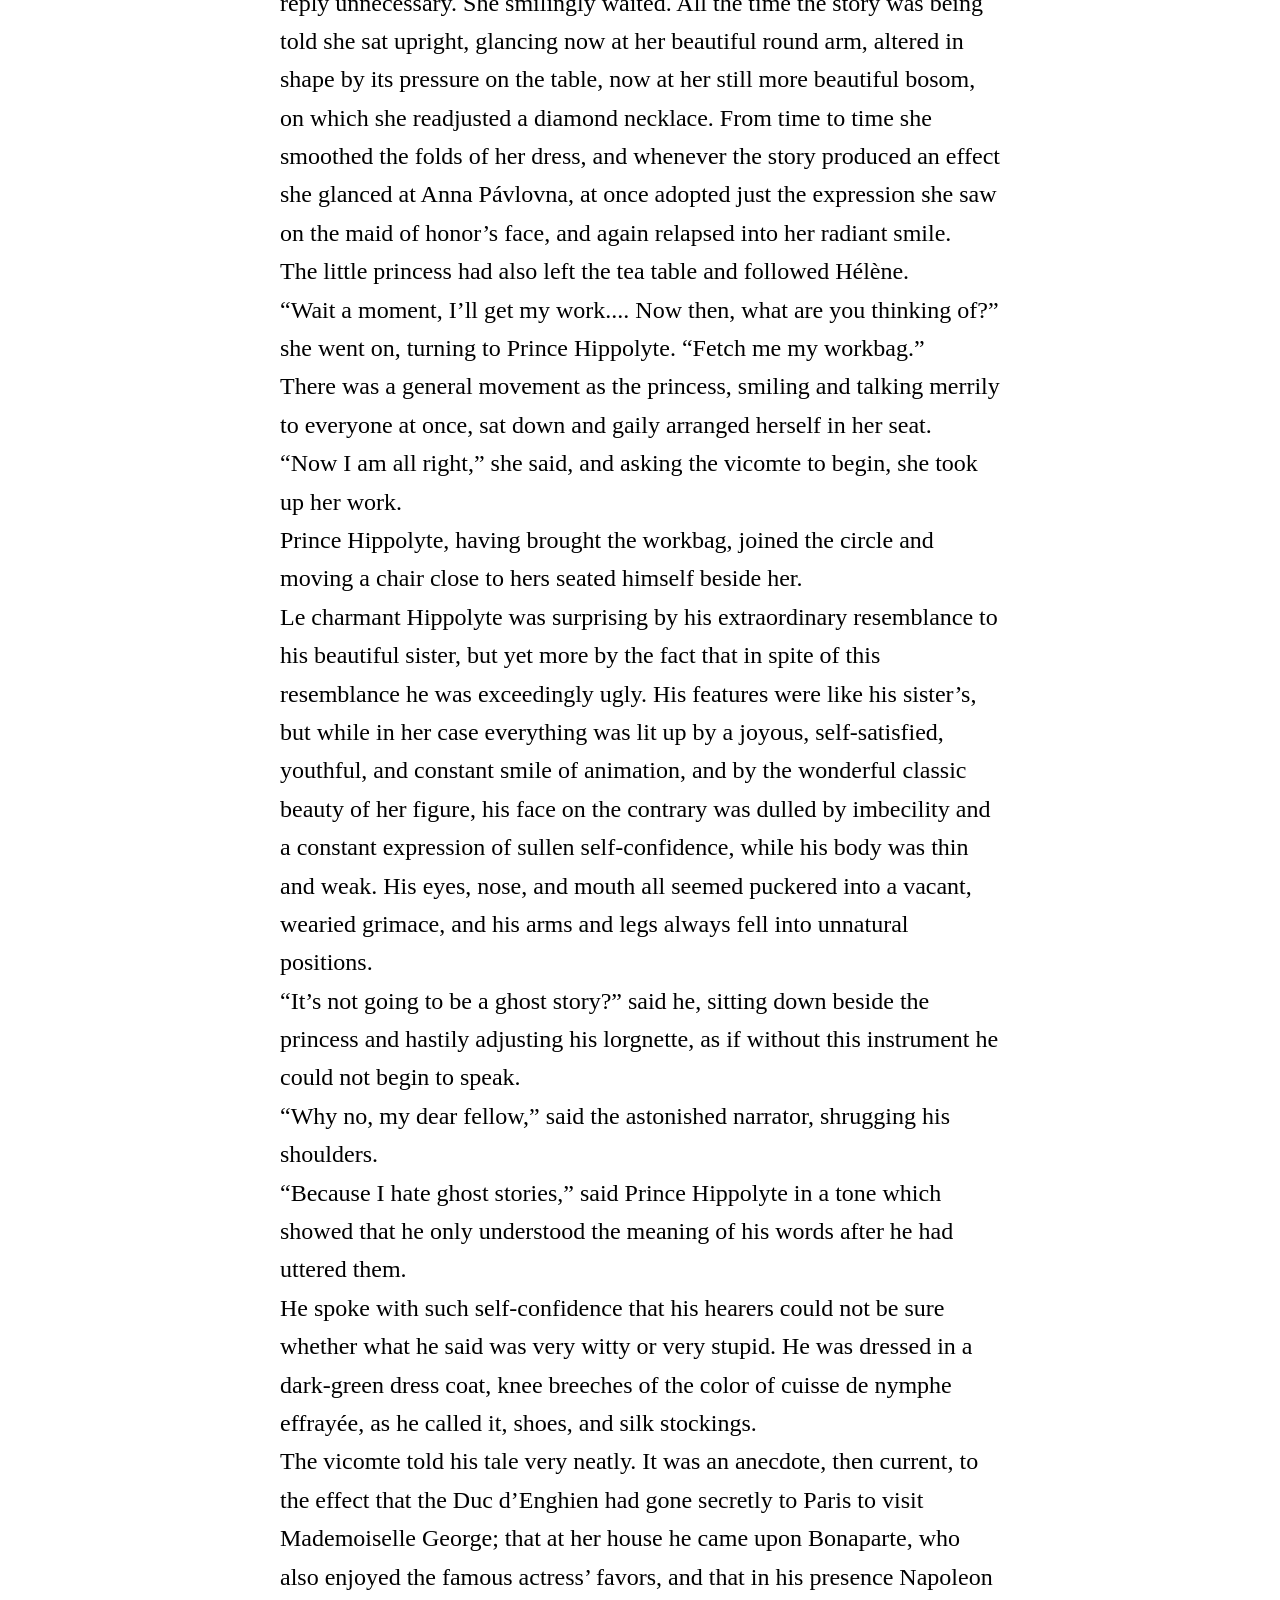
==== commit 659f5cdf: "Actually fixed image" ====
--- a/index.html
+++ b/index.html
@@ -22,7 +22,7 @@
 
         <h1 id="top">War and Peace</h1>
         <h2>By Leo Tolstoy</h2>
-        <img src="War_and_Peace_book.jpg" alt="book cover War and Peace" width="500">
+        <img src="img/war_and_peace_book.jpg" alt="book cover War and Peace" width="500">
 
         <h3 id="kapitel1">Kapitel 1</h3>
 <p>
